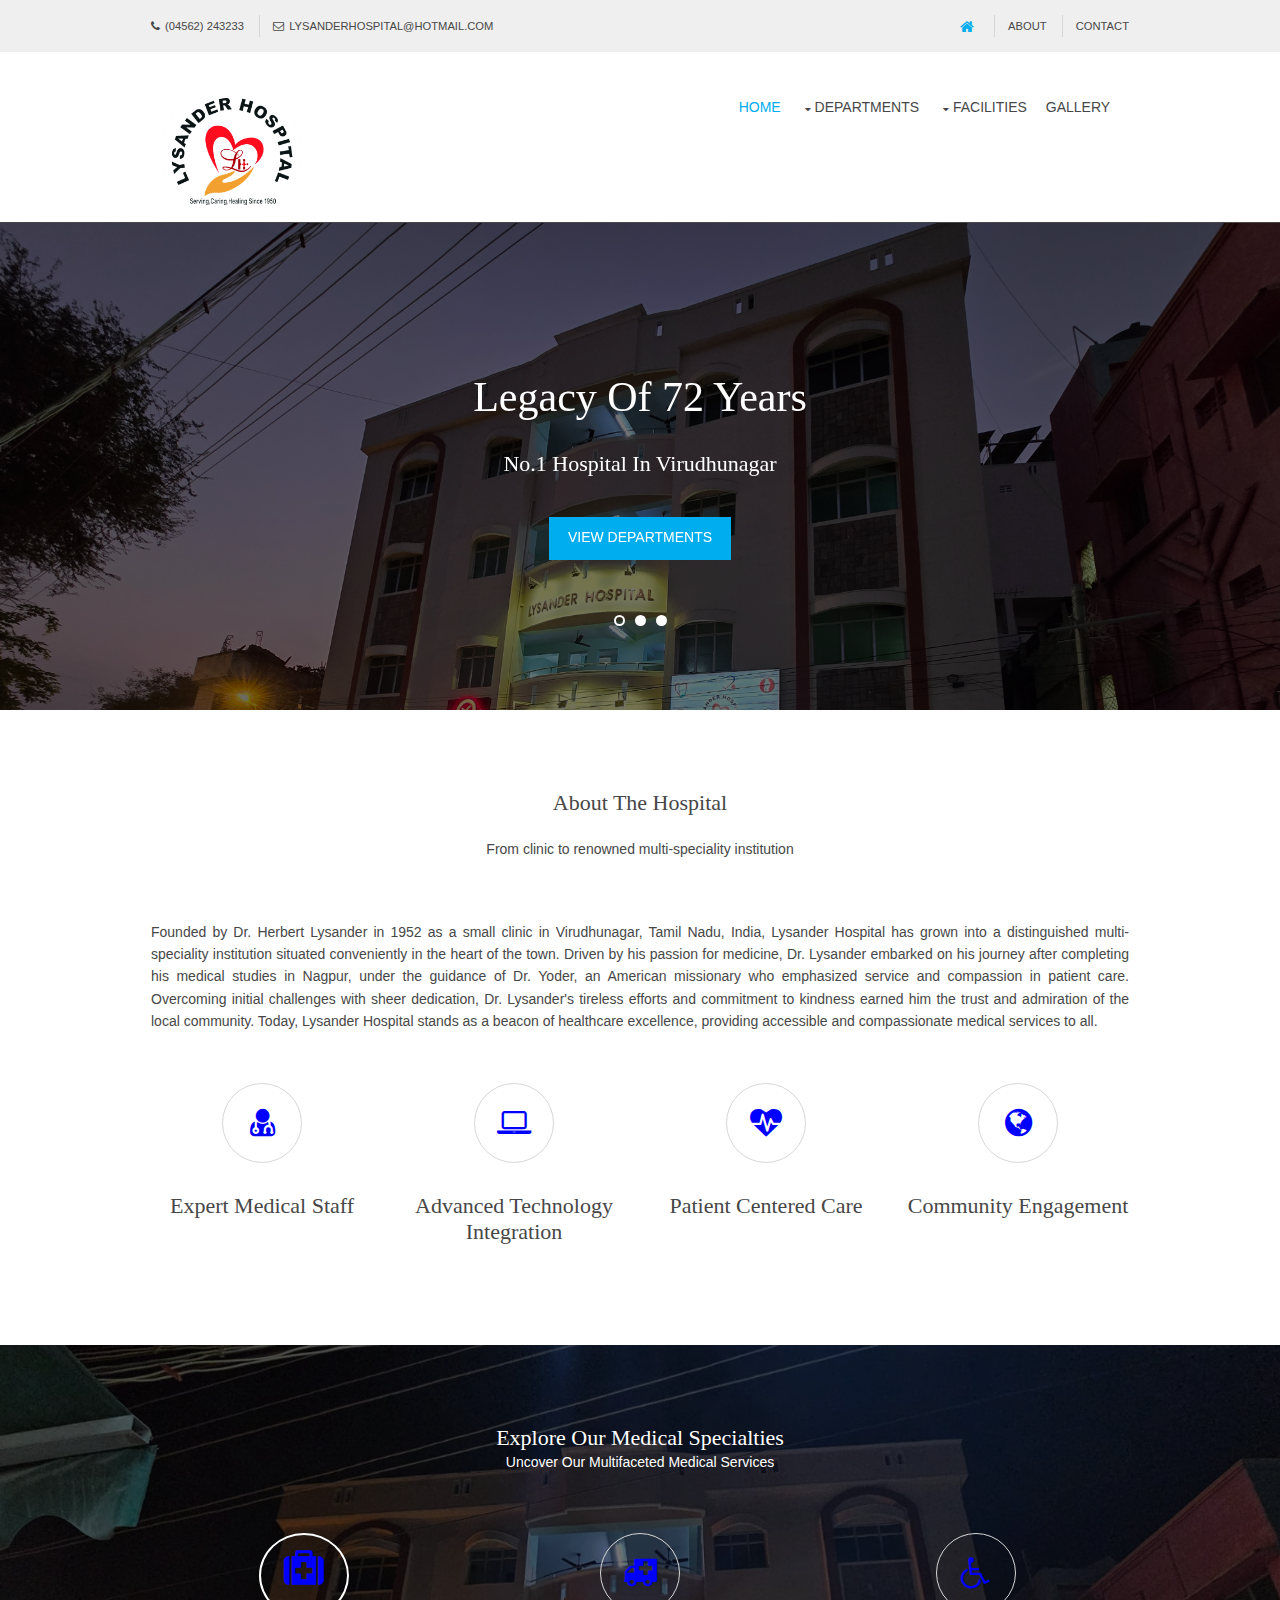
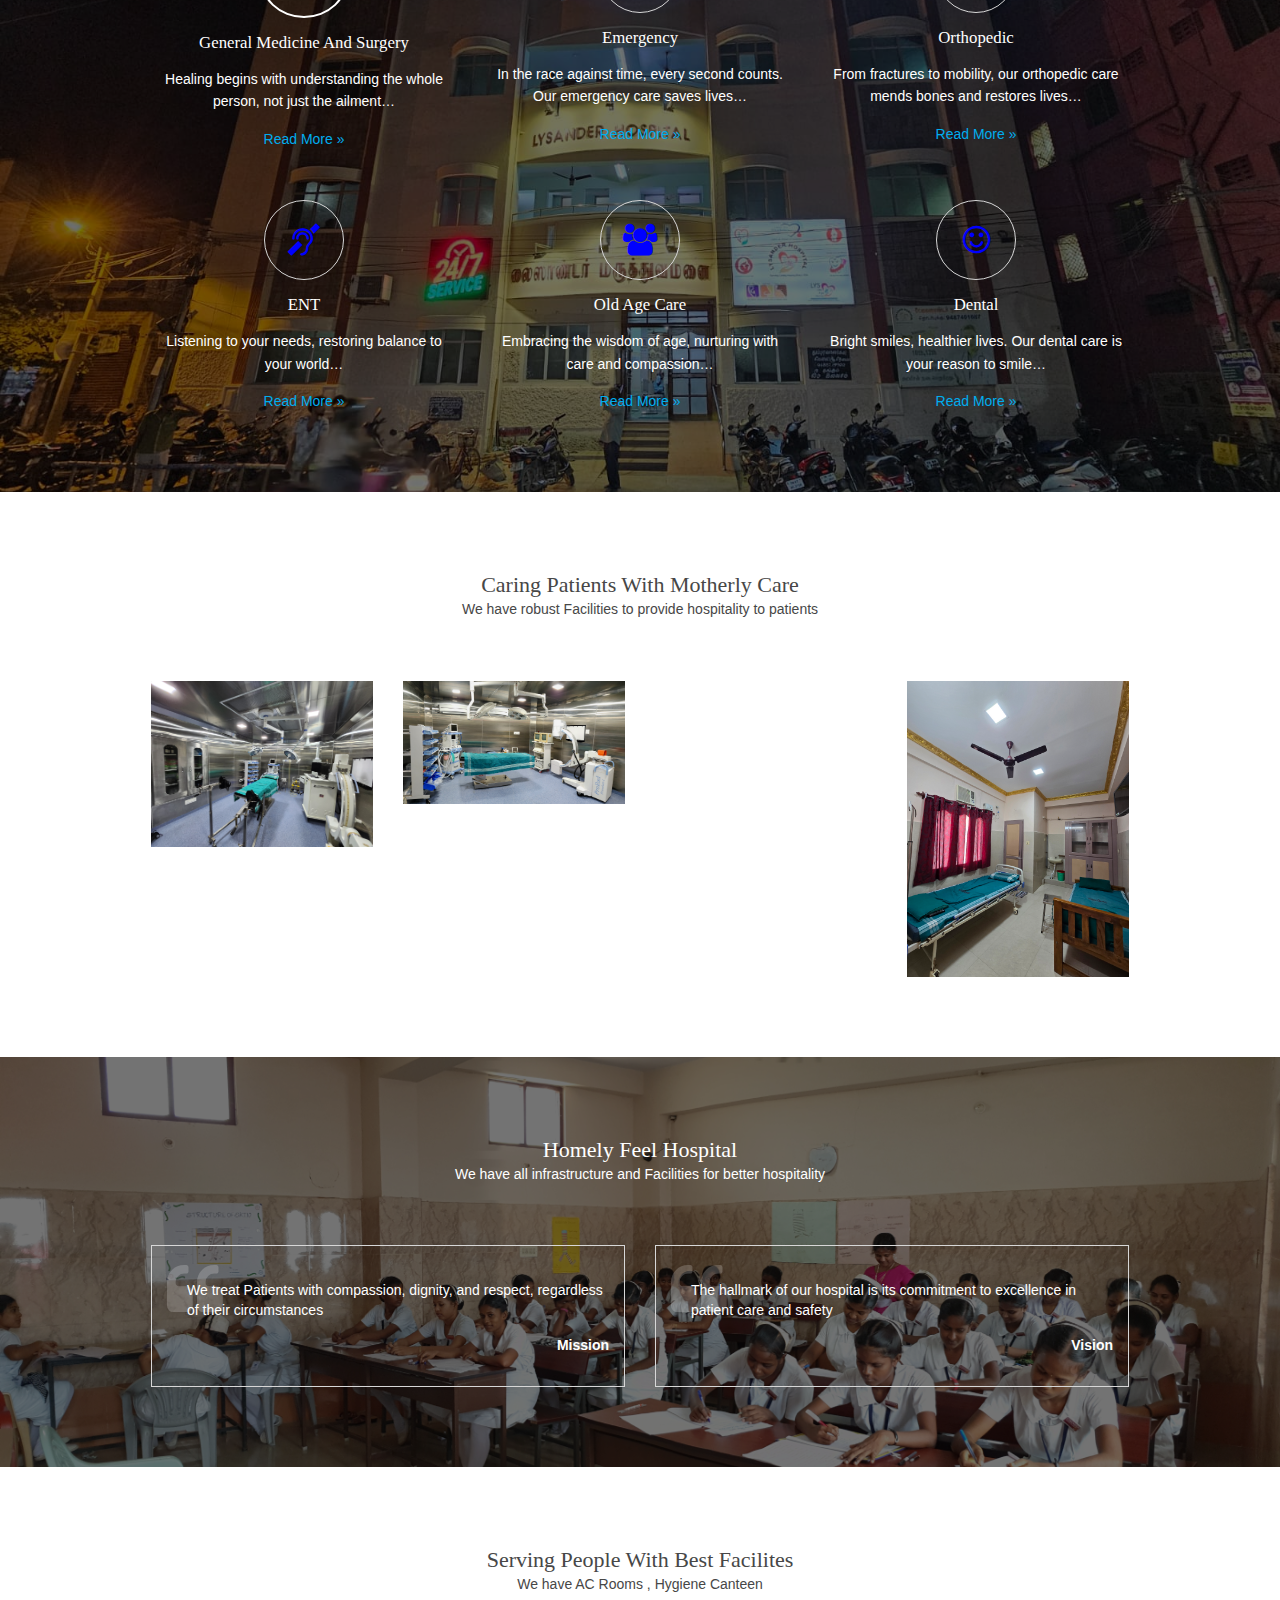
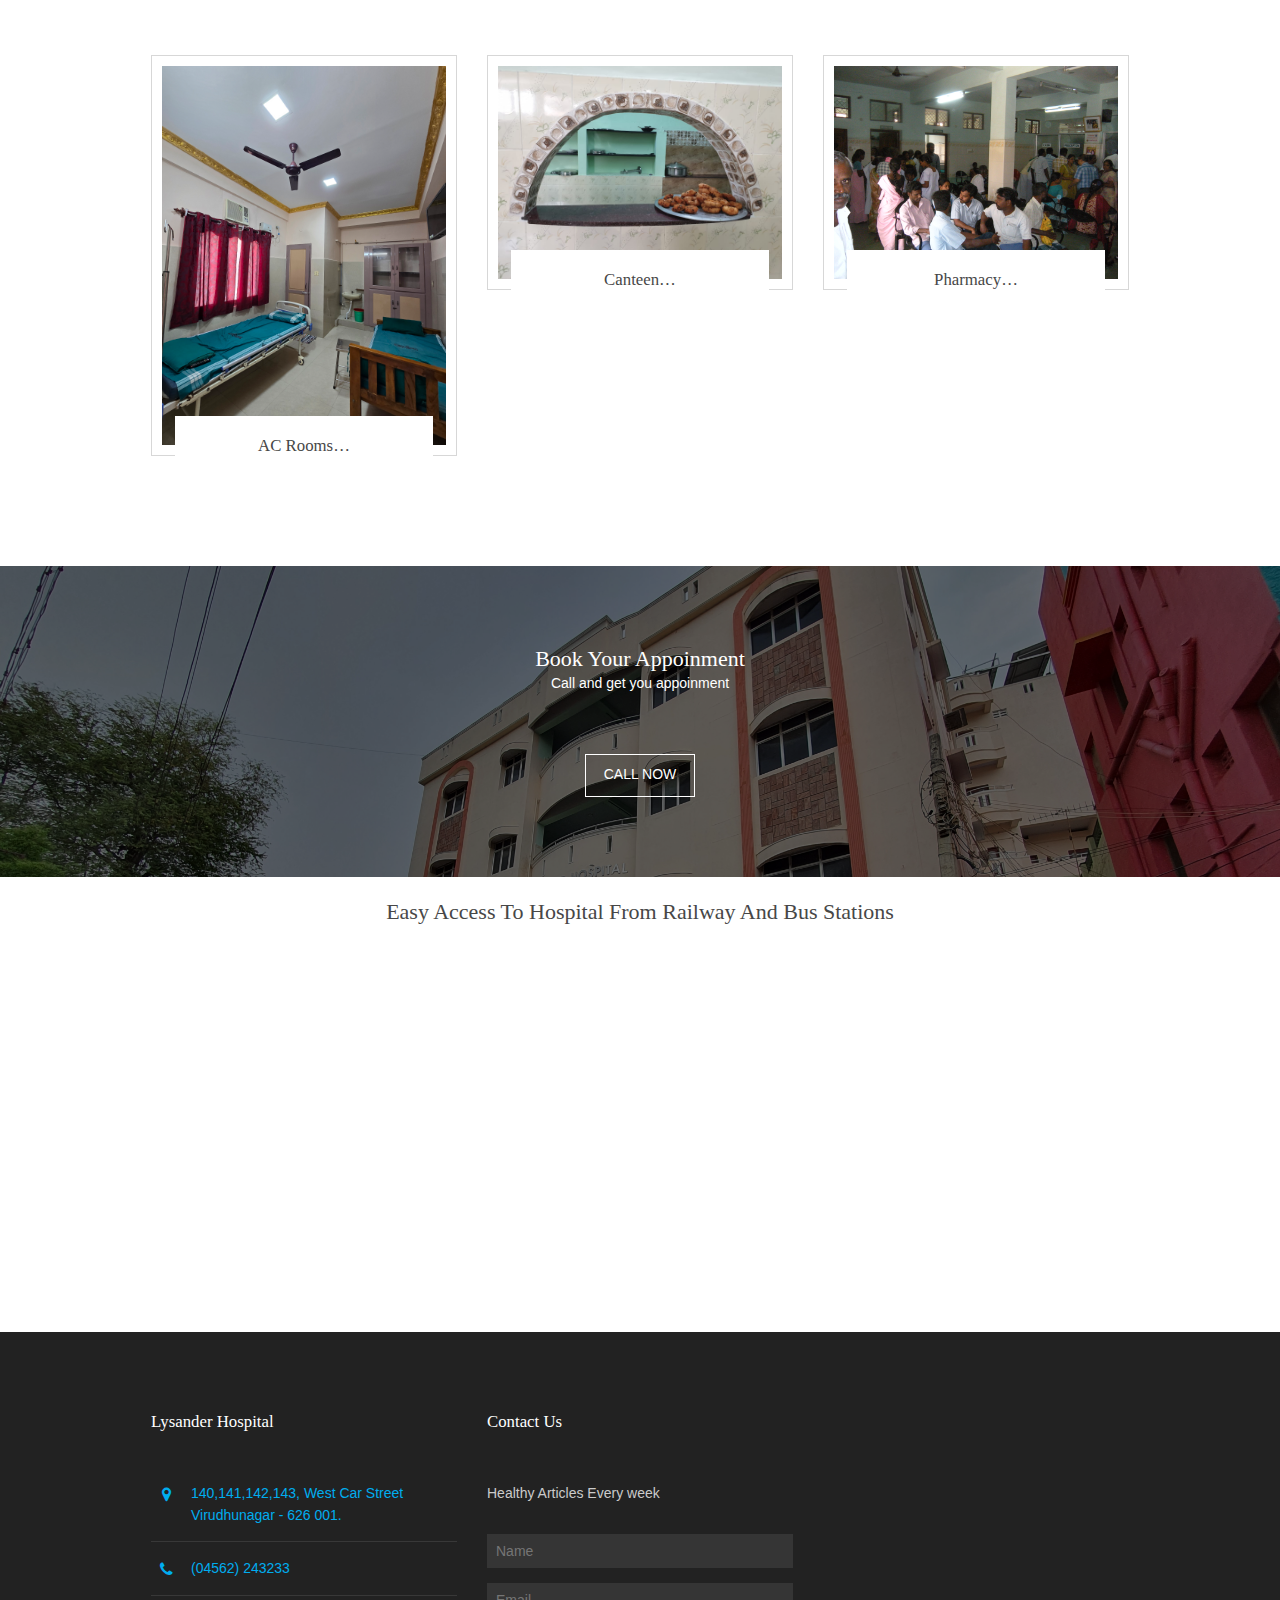
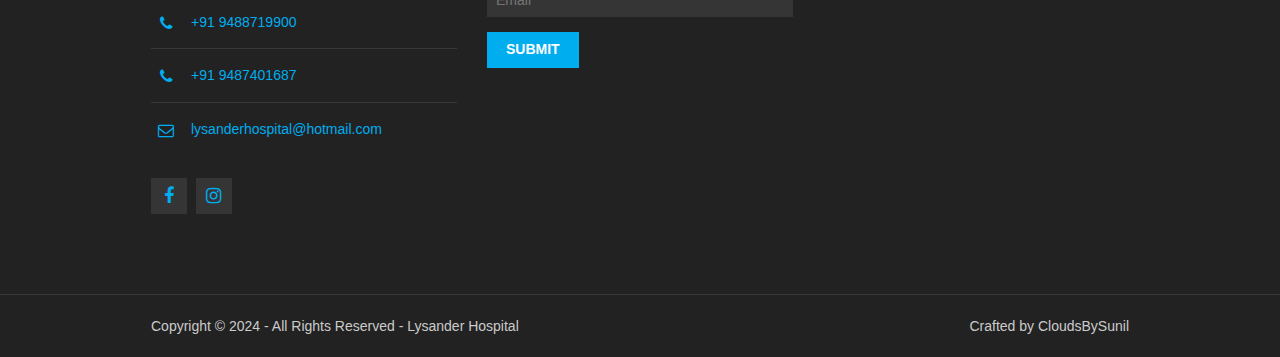
==== index.html @ 77410b15 "Email and ph update" ====
<!DOCTYPE html>
<html lang="">
<!-- To declare your language - read more here: https://www.w3.org/International/questions/qa-html-language-declarations -->
<head>
<title>Lysander Hospital</title>
<meta charset="utf-8">
<meta name="viewport" content="width=device-width, initial-scale=1.0, maximum-scale=1.0, user-scalable=no">
<link href="layout/styles/layout.css" rel="stylesheet" type="text/css" media="all">
<link rel="stylesheet" href="style.css">
<link rel="icon" type="image/x-icon" href="img/favicon.ico">
<script src="https://ajax.googleapis.com/ajax/libs/jquery/3.5.1/jquery.min.js"></script> <!--Scrolling Effect Jquery-->
</head>
<body id="top">
<div class="wrapper row0">
  <div id="topbar" class="hoc clear"> 
    <!-- ################################################################################################ -->
    <div class="fl_left">
      <ul class="nospace">
        <li><i class="fa fa-phone"></i><a href="tel:04562243233">(04562) 243233</a></li>
        <li><i class="fa fa-envelope-o"></i><a href="mailto:lysanderhospital@hotmail.com">lysanderhospital@hotmail.com</a> </li>
      </ul>
    </div>
    <div class="fl_right">
      <ul class="nospace">
        <li><a href="index.html"><i class="fa fa-lg fa-home"></i></a></li>
        <li><a href="about.html">About</a></li>
        <li><a href="#">Contact</a></li>
      </ul>
    </div>
    <!-- ################################################################################################ -->
  </div>
</div>
<!-- ################################################################################################ -->
<!-- ################################################################################################ -->
<!-- ################################################################################################ -->
<div class="wrapper row1">
  <header id="header" class="hoc clear"> 
    <!-- ################################################################################################ -->
    <div id="logo" class="fl_left">
      <a href="index.html"><img src="img/Logor.png" alt="" class="logof"></a>
    </div>
    <nav id="mainav" class="fl_right">
      <ul class="clear">
        <li class="active"><a href="index.html">Home</a></li>
        <li><a class="drop" href="#">Departments</a>
          <ul>
            <li><a href="general.html">General</a></li>
            <li><a href="emergency.html">Emergency</a></li>
            <li><a href="orthopedic.html">Orthopedic</a></li>
            <li><a href="ent.html">ENT</a></li>
            <li><a href="dental.html">Dental Care</a></li>
            <li><a href="oldagecare.html">Old Age Care</a></li>
          </ul>
        </li>
        <li><a class="drop" href="#">Facilities</a>
          <ul>
            <li><a href="insurance.html">Insurance</a></li>
            <li><a href="surgery.html">Surgery</a></li>
            <li><a href="lab.html">Lab</a></li>
            <li><a href="#">Paramedical</a></li>
          </ul>
          <!-- <li><a class="drop" href="#">Level 2 + Drop</a> 
              <ul>
                <li><a href="#">Level 3</a></li>
                <li><a href="#">Level 3</a></li>
                <li><a href="#">Level 3</a></li>
              </ul>
            </li>
            -->
        </li>
        <li><a href="gallery.html">Gallery</a></li>
        <li><a href="#"></a></li>
      </ul>
    </nav>
    <!-- ################################################################################################ -->
  </header>
</div>
<!-- ################################################################################################ -->
<!-- ################################################################################################ -->
<!-- ################################################################################################ -->
<div class="bgded overlay" style="background-image:url('img/SliderView.jpg');">
  <div id="pageintro" class="hoc clear"> 
    <!-- ################################################################################################ -->
    <div class="flexslider basicslider">
      <ul class="slides">
        <li>
          <article>
            <h3 class="heading">Legacy of 72 Years</h3>
            <h5>No.1 Hospital in Virudhunagar</h5>
            <footer><a class="btn" href="#services">View Departments</a></footer>
          </article>
        </li>
        <li>
          <article>
            <p>Our Facilites</p>
            <h3 class="heading">Patient Centric care</h3>
            <h5>Serving Patients with motherly care</h5>
          <!--  <p>Your Health being the top priority </p> -->
            <footer><a class="btn inverse" href="#facility">View Facilites</a></footer>
          </article>
        </li>
        <li>
          <article>
            <p></p>
            <h3 class="heading">Expert Medical Staff</h3>
            <p>Building a patient focused care</p>
            <footer><a class="btn" href="#team">Our Team</a></footer>
          </article>
        </li>
      </ul>
    </div>
    <!-- ################################################################################################ -->
  </div>
</div>
<!-- ################################################################################################ -->
<!-- ################################################################################################ -->
<!-- ################################################################################################ -->
<div class="wrapper row3">
  <main class="hoc container clear"> 
    <!-- main body -->
    <!-- ################################################################################################ -->
    <div class="sectiontitle">
      <h3 class="heading">About The Hospital</h3>
      <br>
      <p>From clinic to renowned multi-speciality institution</p>
    </div>
    <p class="btmspace-50 justified">Founded by Dr. Herbert Lysander in 1952 as a small clinic in Virudhunagar, Tamil Nadu, India, Lysander Hospital has grown into a distinguished multi-speciality institution situated conveniently in the heart of the town. Driven by his passion for medicine, Dr. Lysander embarked on his journey after completing his medical studies in Nagpur, under the guidance of Dr. Yoder, an American missionary who emphasized service and compassion in patient care. Overcoming initial challenges with sheer dedication, Dr. Lysander's tireless efforts and commitment to kindness earned him the trust and admiration of the local community. Today, Lysander Hospital stands as a beacon of healthcare excellence, providing accessible and compassionate medical services to all.</p>
    <ul class="nospace group center">
      <li class="one_quarter first">
        <article><a href="#">
          <i class="icon btmspace-30 fa fa-user-md"></i>
        </a>
          <h6 class="heading">Expert Medical Staff</h6>
        </article>
      </li>
      <li class="one_quarter">
        <article><a href="#">
          <i class="icon btmspace-30 fa fa-laptop"></i>
        </a>
        
          <h6 class="heading">Advanced Technology Integration</h6>
        </article>
      </li>
      <li class="one_quarter">
        <article><a href="#">
          <i class="icon btmspace-30 fa fa-heartbeat"></i>
        </a>
          <h6 class="heading">Patient Centered Care </h6>
        </article>
      </li>
      <li class="one_quarter">
        <article>
          <a href="#">
            <i class="icon btmspace-30 fa fa-globe"></i>
          </a>
          <h6 class="heading">Community Engagement</h6>
        </article>
      </li>
    </ul>
    <!-- ################################################################################################ -->
    <!-- / main body -->
    <div class="clear"></div>
  </main>
</div>

<!--Department Section with a Background-->
<div class="wrapper bgded overlay " id="services" style="background-image:url('img/Slider1.jpg');">
  <section class="hoc container clear"> 
    <!-- ################################################################################################ -->
    <div class="sectiontitle">
      <h3 class="heading">Explore Our Medical Specialties</h3>
      <p>Uncover Our Multifaceted Medical Services</p>
    </div>
    <ul class="nospace group services">
      <li class="one_third first">
        <article>
          <a href="#">
            <div class="logo-container">
              <i class="logo fa fa-medkit"></i>
            </div>
          </a>
          <h6 class="heading">General Medicine and Surgery</h6>
          <p>Healing begins with understanding the whole person, not just the ailment&hellip;</p>
          <footer><a href="general.html">Read More &raquo;</a></footer>
        </article>
      </li>
      <li class="one_third">
        <article>
          <a href="#">
            <i class="icon fa fa-ambulance"></i>
          </a>
          <h6 class="heading">Emergency</h6>
          <p>In the race against time, every second counts. Our emergency care saves lives&hellip;</p>
          <footer><a href="emergency.html">Read More &raquo;</a></footer>
        </article>
      </li>
      <li class="one_third">
        <article>
          <a href="#">
            <i class="icon fa fa-wheelchair"></i>
          </a>
          <h6 class="heading">Orthopedic</h6>
          <p>From fractures to mobility, our orthopedic care mends bones and restores lives&hellip;</p>
          <footer><a href="orthopedic.html">Read More &raquo;</a></footer>
        </article>
      </li>
      <li class="one_third first">
        <article>
          <a href="#">
            <i class="icon fa fa-deaf"></i>
          </a>       
          <h6 class="heading">ENT</h6>
          <p>Listening to your needs, restoring balance to your world&hellip;</p>
          <footer><a href="ent.html">Read More &raquo;</a></footer>
        </article>
      </li>
      <li class="one_third">
        <article>
          <a href="#">
            <i class="icon fa fa-users"></i>
          </a>
          <h6 class="heading">Old Age Care</h6>
          <p>Embracing the wisdom of age, nurturing with care and compassion&hellip;</p>
          <footer><a href="oldagecare.html">Read More &raquo;</a></footer>
        </article>
      </li>
      <li class="one_third">
        <article> 
          <a href="#">
            <i class="icon fa fa-smile-o"></i>
          </a>
          <h6 class="heading">Dental</h6>
          <p>Bright smiles, healthier lives. Our dental care is your reason to smile&hellip;</p>
          <footer><a href="dental.html">Read More &raquo;</a></footer>
        </article>
      </li>
    </ul>
    <!-- ################################################################################################ -->
    <div class="clear"></div>
  </section>
</div>
<!-- ################################################################################################ -->
<!-- ################################################################################################ -->
<!-- ################################################################################################ -->
<div class="wrapper row3" id="facility">
  <article class="hoc container clear"> 
    <!-- ################################################################################################ -->
    <div class="sectiontitle">
      <h3 class="heading">Caring Patients with Motherly Care</h3>
      <p>We have robust Facilities to provide hospitality to patients</p>
    </div>
    <figure>
      <ul class="nospace group logos">
        <li class="one_quarter first"><a href="#"><img src="img/20230904_105607.jpg" alt=""></a></li>
        <li class="one_quarter"><a href="#"><img src="img/20230904_125809.jpg" alt=""></a></li>
        <li class="one_quarter"><a href="#"><img src="img/20240203_004017.jpg" alt=""></a></li>
        <li class="one_quarter"><a href="#"><img src="img/20240310_105204.jpg" alt=""></a></li>
      </ul>
    </figure>
    <!-- ################################################################################################ -->
  </article>
</div>
<!-- ################################################################################################ -->
<!-- ################################################################################################ -->
<!-- ################################################################################################ -->
<div class="wrapper bgded overlay" id="team" style="background-image:url('img/20190427_124346.jpg');">
  <article class="hoc container"> 
    <!-- ################################################################################################ -->
    <div class="sectiontitle">
      <h3 class="heading">Homely Feel Hospital </h3>
      <p>We have all infrastructure and Facilities for better hospitality</p>
    </div>
    <ul class="nospace group">
      <li class="one_half first borderedbox inspace-15">
        <blockquote>We treat Patients with compassion, dignity, and respect, regardless of their circumstances</blockquote>
        <p class="right bold">Mission</p>
      </li>
      <li class="one_half borderedbox inspace-15">
        <blockquote>The hallmark of our hospital is its commitment to excellence in patient care and safety</blockquote>
        <p class="right bold">Vision</p>
      </li>
    </ul>
    <!-- ################################################################################################ -->
  </article>
</div>
<!-- ################################################################################################ -->
<!-- ################################################################################################ -->
<!-- ################################################################################################ -->
<div class="wrapper row3">
  <section class="hoc container clear"> 
    <!-- ################################################################################################ -->
    <div class="sectiontitle">
      <h3 class="heading">Serving People with Best Facilites</h3>
      <p>We have AC Rooms , Hygiene Canteen  </p>
    </div>
    <ul class="nospace group">
      <li class="one_third first">
        <article class="excerpt"><a href="#"><img class="inspace-10 borderedbox" src="img/20240310_105204.jpg" alt=""></a>
          <div class="excerpttxt">
            <h6 class="heading font-x1">AC Rooms&hellip;</h6>
            <!--<p><a class="btn" href="#">Read More &raquo;</a></p>-->
          </div>
        </article>
      </li>
      <li class="one_third">
        <article class="excerpt"><a href="#"><img class="inspace-10 borderedbox" src="img/Canteen.jpg" alt=""></a>
          <div class="excerpttxt">
            <h6 class="heading font-x1">Canteen&hellip;</h6>
           <!-- <p><a class="btn" href="#">Read More &raquo;</a></p> -->
          </div>
        </article>
      </li>
      <li class="one_third">
        <article class="excerpt"><a href="#"><img class="inspace-10 borderedbox" src="img/DSCN7867.JPG" alt=""></a>
          <div class="excerpttxt">
            <h6 class="heading font-x1">Pharmacy&hellip;</h6>
            <!-- <p><a class="btn" href="#">Read More &raquo;</a></p> -->
          </div>
        </article>
      </li>
    </ul>
    <!-- ################################################################################################ -->
  </section>
</div>

<!-- ################################################################################################ -->
<!-- ################################################################################################ -->
<!-- ################################################################################################ -->
<div class="wrapper bgded overlay" style="background-image:url('img/Hospital1.jpg');">
  <article class="hoc container center"> 
    <!-- ################################################################################################ -->
    <div class="sectiontitle">
      <h3 class="heading">Book your appoinment</h3>
      <p>Call and get you appoinment</p>
    </div>
    <footer><a class="btn inverse" href="#">Call now</a></footer>
    <!-- ################################################################################################ -->
  </article>
</div>
<!--Maps Embeding Section-->
<div class="wrapper row3">
  <br>
  <center>
    <h3>Easy access to hospital from railway and bus stations</h3>
  </center>
  <iframe src="https://www.google.com/maps/embed?pb=!1m18!1m12!1m3!1d3601.134838947073!2d77.95060148679401!3d9.586739452726153!2m3!1f0!2f0!3f0!3m2!1i1024!2i768!4f13.1!3m3!1m2!1s0x3b012c97cec9c72f%3A0xc62877870ee2ef93!2sLysander%20Hospital!5e1!3m2!1sen!2sin!4v1712230063205!5m2!1sen!2sin" width="100%" height="380" style="border:0;" allowfullscreen="" loading="lazy" referrerpolicy="no-referrer-when-downgrade"></iframe>
<br>
</div>
<!-- ################################################################################################ -->
<!-- ################################################################################################ -->
<!-- ################################################################################################ -->
<div class="wrapper row4">
  <footer id="footer" class="hoc clear"> 
    <!-- ################################################################################################ -->
    <div class="one_third first">
     <a href="index.html"><h6 class="heading">Lysander Hospital</h6></a>
      <ul class="nospace btmspace-30 linklist contact">
        <li><a href="https://maps.app.goo.gl/1KYiAZzsRJtCy2a28"><i class="fa fa-map-marker"></i>
          <address>
         140,141,142,143, West Car Street  Virudhunagar - 626 001.
          </address>
          </a>
        </li>
        <li><a href="tel:04562243233"><i class="fa fa-phone"></i> (04562) 243233</a></li>
        <li><a href="tel:9488719900"><i class="fa fa-phone"></i> +91 9488719900</a></li>
        <li><a href="tel:9487401687"><i class="fa fa-phone"></i> +91 9487401687</a></li>
        <li><a href="mailto:dr.lysander@gmail.com"><i class="fa fa-envelope-o"></i>lysanderhospital@hotmail.com</a></li>
      </ul>
      <ul class="faico clear">
        <li><a class="faicon-facebook" href="#"><i class="fa fa-facebook"></i></a></li>
        <li><a class="faicon-linkedin" href="https://www.instagram.com/lysanderhospital/"><i class="fa fa-instagram"></i></a></li>
    <!-- <li><a class="faicon-twitter" href="#"><i class="fa fa-twitter"></i></a></li>
        <li><a class="faicon-linkedin" href="#"><i class="fa fa-linkedin"></i></a></li>
        <li><a class="faicon-google-plus" href="#"><i class="fa fa-google-plus"></i></a></li> -->
      </ul>
    </div>
    <!--
    <div class="one_third">
      <h6 class="heading">Massa consequat tellus</h6>
      <ul class="nospace linklist">
        <li>
          <article>
            <h2 class="nospace font-x1"><a href="#">Non efficitur lacus elit</a></h2>
            <time class="font-xs block btmspace-10" datetime="2045-04-06">Friday, 6<sup>th</sup> April 2045</time>
            <p class="nospace">Metus mauris luctus lacinia posuere aenean nec cursus mi nunc ornare interdum [&hellip;]</p>
          </article>
        </li>
        <li>
          <article>
            <h2 class="nospace font-x1"><a href="#">Ut ipsum vestibulum et fringilla</a></h2>
            <time class="font-xs block btmspace-10" datetime="2045-04-05">Thursday, 5<sup>th</sup> April 2045</time>
            <p class="nospace">Nunc vitae porttitor ipsum in hac habitasse platea dictumst in quis arcu ac [&hellip;]</p>
          </article>
        </li>
      </ul>
    </div> -->
    <div class="one_third" >
      <h6 class="heading">Contact us</h6>
      <p class="nospace btmspace-30">Healthy Articles Every week </p>
      <form method="post" action="#">
        <fieldset>
          <legend>Newsletter:</legend>
          <input class="btmspace-15" type="text" value="" placeholder="Name">
          <input class="btmspace-15" type="text" value="" placeholder="Email">
          <button type="submit" value="submit">Submit</button>
        </fieldset>
      </form>
    </div>
    <!-- ################################################################################################ -->
  </footer>
</div>
<!-- ################################################################################################ -->
<!-- ################################################################################################ -->
<!-- ################################################################################################ -->
<div class="wrapper row5">
  <div id="copyright" class="hoc clear"> 
    <!-- ################################################################################################ -->
    <p class="fl_left">Copyright &copy; 2024 - All Rights Reserved - <a href="#">Lysander Hospital</a></p>
    <p class="fl_right">Crafted by <a target="_blank" href="" title="">CloudsBySunil</a></p>
    <!-- ################################################################################################ -->
  </div>
</div>
<!-- ################################################################################################ -->
<!-- ################################################################################################ -->
<!-- ################################################################################################ -->
<a id="backtotop" href="#top"><i class="fa fa-chevron-up"></i></a>
<!-- JAVASCRIPTS -->
<script src="layout/scripts/jquery.min.js"></script>
<script src="layout/scripts/jquery.backtotop.js"></script>
<script src="layout/scripts/jquery.mobilemenu.js"></script>
<script src="layout/scripts/jquery.flexslider-min.js"></script>
<script>
  $(document).ready(function(){
    // Add smooth scrolling to all links
    $("a").on('click', function(event) {
      // Make sure this.hash has a value before overriding default behavior
      if (this.hash !== "") {
        // Prevent default anchor click behavior
        event.preventDefault();
        // Store hash
        var hash = this.hash;
        // Using jQuery's animate() method to add smooth page scroll
        $('html, body').animate({
          scrollTop: $(hash).offset().top
        }, 800, function(){
          // Add hash (#) to URL when done scrolling (default click behavior)
          window.location.hash = hash;
        });
      } // End if
    });
  });
</script>
</body>
</html>
---- layout/styles/layout.css ----
@charset "utf-8";
/*
Template Name: Jeren
Author: <a href="https://www.os-templates.com/">OS Templates</a>
Author URI: https://www.os-templates.com/
Licence: Free to use under our free template licence terms
Licence URI: https://www.os-templates.com/template-terms
File: Layout CSS
*/

@import url("font-awesome.min.css");
@import url("custom.flexslider.css");
@import url("framework.css");

/* Rows
--------------------------------------------------------------------------------------------------------------- */
.row0, .row0 a{}
.row1{border-bottom:1px solid;}
.row2{border-bottom:1px solid;}
.row3, .row3 a{}
.row4, .row4 a{}
.row5{border-top:1px solid;}


/* Top Bar
--------------------------------------------------------------------------------------------------------------- */
#topbar{padding:15px 0; font-size:.8rem; text-transform:uppercase;}

#topbar *{margin:0;}
#topbar ul li{display:inline-block; margin-right:10px; padding-right:15px; border-right:1px solid;}
#topbar ul li:last-child{margin-right:0; padding-right:0; border-right:none;}
#topbar i{margin:0 5px 0 0; line-height:normal;}


/* Header
--------------------------------------------------------------------------------------------------------------- */
#header{}

#header #logo{margin:30px 0 0 0;}
#header #logo h1{margin:0; padding:0; font-size:22px; text-transform:uppercase;}


/* Page Intro
--------------------------------------------------------------------------------------------------------------- */
#pageintro{padding:150px 0;}

#pageintro li article{display:block; max-width:75%; margin:0 auto; text-align:center;}
#pageintro li article *{margin:0;}
#pageintro li p:first-of-type{margin-bottom:10px; font-style:italic;}
#pageintro li .heading{margin-bottom:30px; font-size:3rem; word-wrap:break-word;}
#pageintro li p:nth-of-type(2){line-height:1.5rem;}
#pageintro li footer{margin-top:40px;}


/* Content Area
--------------------------------------------------------------------------------------------------------------- */
.container{padding:80px 0;}

/* Content */
.container .content{}

.sectiontitle{display:block; max-width:65%; margin:0 auto 60px; text-align:center;}
.sectiontitle *{margin:0;}

.services li:nth-child(-n+3){margin-bottom:50px;}/* Adds bottom margin to the first three elements only */
.services > li:last-child{margin-bottom:0;}/* Used when elements stack in small viewports */
.services article{display:block; text-align:center;}
.services article *{margin:0 0 15px 0;}
.services article > :last-child{margin-bottom:0;}
.services article .heading{font-size:1.2rem;}

.logos li:last-child{margin-bottom:0;}/* Used when elements stack in small viewports */
.logos li a{display:inline-block; max-width:100%;}

.excerpt{display:inline-block; width:100%; max-width:320px; padding-bottom:20px;}
.excerpt img{}
.excerpt .excerpttxt{display:block; position:relative; max-width:84%; margin:-40px auto; padding:20px; text-align:center;}
.excerpt .excerpttxt > ul{margin:0 0 15px 0; padding:0; font-size:.8rem;}
.excerpt .excerpttxt > ul li{display:inline-block; margin-right:8px;}
.excerpt .excerpttxt > ul li:first-child::after{margin-left:10px; content:"|";}
.excerpt .excerpttxt > ul li:last-child{margin-right:0;}
.excerpt .heading{margin:0 0 30px 0;}
.excerpt p:last-of-type{margin:0; padding:0;}

/* Comments */
#comments ul{margin:0 0 40px 0; padding:0; list-style:none;}
#comments li{margin:0 0 10px 0; padding:15px;}
#comments .avatar{float:right; margin:0 0 10px 10px; padding:3px; border:1px solid;}
#comments address{font-weight:bold;}
#comments time{font-size:smaller;}
#comments .comcont{display:block; margin:0; padding:0;}
#comments .comcont p{margin:10px 5px 10px 0; padding:0;}

#comments form{display:block; width:100%;}
#comments input, #comments textarea{width:100%; padding:10px; border:1px solid;}
#comments textarea{overflow:auto;}
#comments div{margin-bottom:15px;}
#comments input[type="submit"], #comments input[type="reset"]{display:inline-block; width:auto; min-width:150px; margin:0; padding:8px 5px; cursor:pointer;}

/* Sidebar */
.container .sidebar{}

.sidebar .sdb_holder{margin-bottom:50px;}
.sidebar .sdb_holder:last-child{margin-bottom:0;}


/* Footer
--------------------------------------------------------------------------------------------------------------- */
#footer{padding:80px 0;}

#footer .heading{margin-bottom:50px; font-size:1.2rem;}

#footer .linklist li{display:block; margin-bottom:15px; padding:0 0 15px 0; border-bottom:1px solid;}
#footer .linklist li:last-child{margin:0; padding:0; border:none;}
#footer .linklist li::before, #footer .linklist li::after{display:table; content:"";}
#footer .linklist li, #footer .linklist li::after{clear:both;}

#footer .contact{}
#footer .contact.linklist li, #footer .contact.linklist li:last-child{position:relative; padding-left:40px;}
#footer .contact li *{margin:0; padding:0; line-height:1.6;}
#footer .contact li i{display:block; position:absolute; top:0; left:0; width:30px; font-size:16px; text-align:center;}

#footer input, #footer button{border:1px solid;}
#footer input{display:block; width:100%; padding:8px;}
#footer button{padding:8px 18px 10px; text-transform:uppercase; font-weight:700; cursor:pointer;}


/* Copyright
--------------------------------------------------------------------------------------------------------------- */
#copyright{padding:20px 0;}
#copyright *{margin:0; padding:0;}


/* Transition Fade
This gives a smooth transition to "ALL" elements used in the layout - other than the navigation form used in mobile devices
If you don't want it to fade all elements, you have to list the ones you want to be faded individually
Delete it completely to stop fading
--------------------------------------------------------------------------------------------------------------- */
*, *::before, *::after{transition:all .28s ease-in-out;}
#mainav form *{transition:none !important;}


/* ------------------------------------------------------------------------------------------------------------ */
/* ------------------------------------------------------------------------------------------------------------ */
/* ------------------------------------------------------------------------------------------------------------ */
/* ------------------------------------------------------------------------------------------------------------ */
/* ------------------------------------------------------------------------------------------------------------ */


/* Navigation
--------------------------------------------------------------------------------------------------------------- */
nav ul, nav ol{margin:0; padding:0; list-style:none;}

#mainav, #breadcrumb, .sidebar nav{line-height:normal;}
#mainav .drop::after, #mainav li li .drop::after, #breadcrumb li a::after, .sidebar nav a::after{position:absolute; font-family:"FontAwesome"; font-size:10px; line-height:10px;}

/* Top Navigation */
#mainav{}
#mainav ul{text-transform:uppercase;}
#mainav ul ul{z-index:9999; position:absolute; width:180px; text-transform:none;}
#mainav ul ul ul{left:180px; top:0;}
#mainav li{display:inline-block; position:relative; margin:0 15px 0 0; padding:0;}
#mainav li:last-child{margin-right:0;}
#mainav li li{width:100%; margin:0;}
#mainav li a{display:block; padding:30px 0;}
#mainav li li a{border:solid; border-width:0 0 1px 0;}
#mainav .drop{padding-left:15px;}
#mainav li li a, #mainav li li .drop{display:block; margin:0; padding:10px 15px;}
#mainav .drop::after, #mainav li li .drop::after{content:"\f0d7";}
#mainav .drop::after{top:35px; left:5px;}
#mainav li li .drop::after{top:15px; left:5px;}
#mainav ul ul{visibility:hidden; opacity:0;}
#mainav ul li:hover > ul{visibility:visible; opacity:1;}

#mainav form{display:none; margin:0; padding:0;}
#mainav form select, #mainav form select option{display:block; cursor:pointer; outline:none;}
#mainav form select{width:100%; padding:5px; border:none;}
#mainav form select option{margin:5px; padding:0; border:none;}

/* Breadcrumb */
#breadcrumb{padding:120px 0 15px;}
#breadcrumb ul{margin:0; padding:0; list-style:none; text-transform:uppercase;}
#breadcrumb li{display:inline-block; margin:0 6px 0 0; padding:0;}
#breadcrumb li a{display:block; position:relative; margin:0; padding:0 12px 0 0; font-size:12px;}
#breadcrumb li a::after{top:3px; right:0; content:"\f101";}
#breadcrumb li:last-child a{margin:0; padding:0;}
#breadcrumb li:last-child a::after{display:none;}

/* Sidebar Navigation */
.sidebar nav{display:block; width:100%;}
.sidebar nav li{margin:0 0 3px 0; padding:0;}
.sidebar nav a{display:block; position:relative; margin:0; padding:5px 10px 5px 15px; text-decoration:none; border:solid; border-width:0 0 1px 0;}
.sidebar nav a::after{top:9px; left:5px; content:"\f101";}
.sidebar nav ul ul a{padding-left:35px;}
.sidebar nav ul ul a::after{left:25px;}
.sidebar nav ul ul ul a{padding-left:55px;}
.sidebar nav ul ul ul a::after{left:45px;}

/* Pagination */
.pagination{display:block; width:100%; text-align:center; clear:both;}
.pagination li{display:inline-block; margin:0 2px 0 0;}
.pagination li:last-child{margin-right:0;}
.pagination a, .pagination strong{display:block; padding:8px 11px; border:1px solid; background-clip:padding-box; font-weight:normal;}

/* Back to Top */
#backtotop{z-index:999; display:inline-block; position:fixed; visibility:hidden; bottom:20px; right:20px; width:36px; height:36px; line-height:36px; font-size:16px; text-align:center; opacity:.2;}
#backtotop i{display:block; width:100%; height:100%; line-height:inherit;}
#backtotop.visible{visibility:visible; opacity:.5;}
#backtotop:hover{opacity:1;}


/* Tables
--------------------------------------------------------------------------------------------------------------- */
table, th, td{border:1px solid; border-collapse:collapse; vertical-align:top;}
table, th{table-layout:auto;}
table{width:100%; margin-bottom:15px;}
th, td{padding:5px 8px;}
td{border-width:0 1px;}


/* Gallery
--------------------------------------------------------------------------------------------------------------- */
#gallery{display:block; width:100%; margin-bottom:50px;}
#gallery figure figcaption{display:block; width:100%; clear:both;}
#gallery li{margin-bottom:30px;}


/* Font Awesome Social Icons
--------------------------------------------------------------------------------------------------------------- */
.faico{margin:0; padding:0; list-style:none;}
.faico li{display:inline-block; margin:8px 5px 0 0; padding:0; line-height:normal;}
.faico li:last-child{margin-right:0;}
.faico a{display:inline-block; width:36px; height:36px; line-height:36px; font-size:18px; text-align:center;}

.faico a{color:#inherit; background-color:#353535;}
.faico a:hover{color:#FFFFFF;}

.faicon-dribble:hover{background-color:#EA4C89;}
.faicon-facebook:hover{background-color:#3B5998;}
.faicon-google-plus:hover{background-color:#DB4A39;}
.faicon-linkedin:hover{background-color:#0E76A8;}
.faicon-twitter:hover{background-color:#00ACEE;}
.faicon-vk:hover{background-color:#4E658E;}


/* ------------------------------------------------------------------------------------------------------------ */
/* ------------------------------------------------------------------------------------------------------------ */
/* ------------------------------------------------------------------------------------------------------------ */
/* ------------------------------------------------------------------------------------------------------------ */
/* ------------------------------------------------------------------------------------------------------------ */


/* Colours
--------------------------------------------------------------------------------------------------------------- */
body{color:#CBCBCB; background-color:#222222;}
a{color:#00ADEF;}
a:active, a:focus{background:transparent;}/* IE10 + 11 Bugfix - prevents grey background */
hr, .borderedbox{border-color:#D7D7D7;}
label span{color:#FF0000; background-color:inherit;}
input:focus, textarea:focus, *:required:focus{border-color:#00ADEF;}

.overlay{color:#FFFFFF; background-color:inherit;}
.overlay::after{color:inherit; background-color:rgba(0,0,0,.55);}
.overlay.light{color:#474747;}
.overlay.light::after{background-color:rgba(255,255,255,.9);}

.btn, .btn.inverse:hover{color:#FFFFFF; background-color:#00ADEF; border-color:#00ADEF;}
.btn:hover, .btn.inverse{color:inherit; background-color:transparent; border-color:inherit;}

blockquote::before{color:rgba(255,255,255,.2);}

.icon{color:#00ADEF; border-color:#D7D7D7;}
a > .icon:hover, .services article:hover .icon{color:#FFFFFF; background-color:#00ADEF; border-color:#00ADEF;}


/* Rows */
.row0, .row0 a{color:#474747; background-color:#EFEFEF;}
.row1{color:#474747; background-color:#FFFFFF;}
.row2{color:#474747; background-color:#EFEFEF; border-color:#D7D7D7;}
.row3{color:#474747; background-color:#FFFFFF;}
.row4{color:#CBCBCB; background-color:#222222;}
.row5, .row5 a{color:#CBCBCB; background-color:#222222;}
.row5{border-color:rgba(255,255,255,.1);}


/* Top Bar */
#topbar ul li{border-color:rgba(0,0,0,.1);}
#topbar > div:last-of-type li:first-child a{color:#00ADEF;}


/* Header */
#header #logo a{color:inherit;}


/* Content Area */
.excerpt .excerpttxt{color:inherit; background-color:#FFFFFF;}


/* Footer */
#footer .heading{color:#FFFFFF;}
#footer hr, #footer .borderedbox, #footer .linklist li{border-color:rgba(255,255,255,.1);}

#footer input, #footer button{border-color:transparent;}
#footer input{color:#FFFFFF; background-color:#353535;}
#footer input:focus{border-color:#00ADEF;}
#footer button{color:#FFFFFF; background-color:#00ADEF;}


/* Navigation */
#mainav li a{color:inherit;}
#mainav .active a, #mainav a:hover, #mainav li:hover > a{color:#00ADEF; background-color:inherit;}
#mainav li li a, #mainav .active li a{color:#FFFFFF; background-color:rgba(0,0,0,.6); border-color:rgba(0,0,0,.6);}
#mainav li li:hover > a, #mainav .active .active > a{color:#FFFFFF; background-color:#00ADEF;}
#mainav form select{color:#FFFFFF; background-color:#000000;}

#breadcrumb a{color:inherit; background-color:inherit;}
#breadcrumb li:last-child a{color:#00ADEF;}

.container .sidebar nav a{color:inherit; border-color:#D7D7D7;}
.container .sidebar nav a:hover{color:#00ADEF;}

.pagination a, .pagination strong{border-color:#D7D7D7;}
.pagination .current *{color:#FFFFFF; background-color:#00ADEF;}

#backtotop{color:#FFFFFF; background-color:#00ADEF;}


/* Tables + Comments */
table, th, td, #comments .avatar, #comments input, #comments textarea{border-color:#D7D7D7;}
#comments input:focus, #comments textarea:focus, #comments *:required:focus{border-color:#00ADEF;}
th{color:#FFFFFF; background-color:#373737;}
tr, #comments li, #comments input[type="submit"], #comments input[type="reset"]{color:inherit; background-color:#FBFBFB;}
tr:nth-child(even), #comments li:nth-child(even){color:inherit; background-color:#F7F7F7;}
table a, #comments a{background-color:inherit;}


/* ------------------------------------------------------------------------------------------------------------ */
/* ------------------------------------------------------------------------------------------------------------ */
/* ------------------------------------------------------------------------------------------------------------ */
/* ------------------------------------------------------------------------------------------------------------ */
/* ------------------------------------------------------------------------------------------------------------ */


/* Media Queries
--------------------------------------------------------------------------------------------------------------- */
@-ms-viewport{width:device-width;}


/* Max Wrapper Width - Laptop, Desktop etc.
--------------------------------------------------------------------------------------------------------------- */
@media screen and (min-width:978px){
	.hoc{max-width:978px;}
}


/* Mobile Devices
--------------------------------------------------------------------------------------------------------------- */
@media screen and (max-width:900px){
	.hoc{max-width:90%;}

	#topbar{}

	#header{padding:30px 0 15px;}
	#header #logo{margin:0;}

	#mainav{}
	#mainav ul{display:none;}
	#mainav form{display:block;}

	#breadcrumb{}

	.container{}
	#comments input[type="reset"]{margin-top:10px;}
	.pagination li{display:inline-block; margin:0 5px 5px 0;}

	#footer{}

	#copyright{}
	#copyright p:first-of-type{margin-bottom:10px;}
}


@media screen and (max-width:750px){
	.imgl, .imgr{display:inline-block; float:none; margin:0 0 10px 0;}
	.fl_left, .fl_right{display:block; float:none;}
	.group .group > *:last-child, .clear .clear > *:last-child, .clear .group > *:last-child, .group .clear > *:last-child{margin-bottom:0;}/* Experimental - Needs more testing in different situations, stops double margin when stacking */
	.one_half, .one_third, .two_third, .one_quarter, .two_quarter, .three_quarter{display:block; float:none; width:auto; margin:0 0 50px 0; padding:0;}

	#topbar{padding-top:15px; text-align:center;}
	#topbar ul{margin:0 0 15px 0; line-height:normal;}

	#header{text-align:center;}
	#header #logo{margin-bottom:15px;}

	.sectiontitle{max-width:none; text-align:left;}
}


@media screen and (max-width:450px){
	#topbar ul li{margin-bottom:2px; padding-right:0; border-right:none;}
}


/* Other
--------------------------------------------------------------------------------------------------------------- */
@media screen and (max-width:650px){
	.scrollable{display:block; width:100%; margin:0 0 30px 0; padding:0 0 15px 0; overflow:auto; overflow-x:scroll;}
	.scrollable table{margin:0; padding:0; white-space:nowrap;}

	.inline li{display:block; margin-bottom:10px;}
	.pushright li{margin-right:0;}

	.font-x2{font-size:1.4rem;}
	.font-x3{font-size:1.6rem;}

	#pageintro li article{max-width:none; width:100%;}
	#pageintro li .heading{font-size:1.6rem;}
}
---- style.css ----
.logof{
    width:150px;
    height:140px;
    padding-left: 10px;
}

/* Default color for the camera icon */
.icon {
    color: blue;
  }
  
  /* Change color to white on hover */
  .icon:hover {
    color: white;
  }
  
  /* Style for the general medicine logo container */
  .logo-container {
    display: inline-flex; /* Use flexbox */
    justify-content: center; /* Center horizontally */
    align-items: center; /* Center vertically */
    width: 90px; /* Adjust width as needed */
    height: 85px; /* Adjust height as needed */
    border: 2px solid white; /* white circular border */
    border-radius: 50%; /* creates a circular border */
    line-height: 36px; /* Adjust line height */
    padding: 2px; /* Adjust padding */
  }
  
  /* Style for the general medicine logo */
  .logo {
    color: blue; /* Default color */
    font-size: 40px; /* Adjust the size as needed */
  }
  
  /* Change color to white on hover */
  .logo:hover {
    color: white;
  }

  /* Change color to white on hover */
.logo-container:hover .logo {
    color: white;
  }
  
  /* Change background to blue on hover */
.logo-container:hover {
  background-color: #00adef;
}
  

.g{
  width:300px;
  height: 390px;
}

.slider{
  display: flex;
  flex-direction: column;
  justify-content: center;
}

.slider{
  display: flex;
  flex-direction: column-reverse;
  justify-content: center;
}


.e{
  width:500px;
  height: 390px;
}
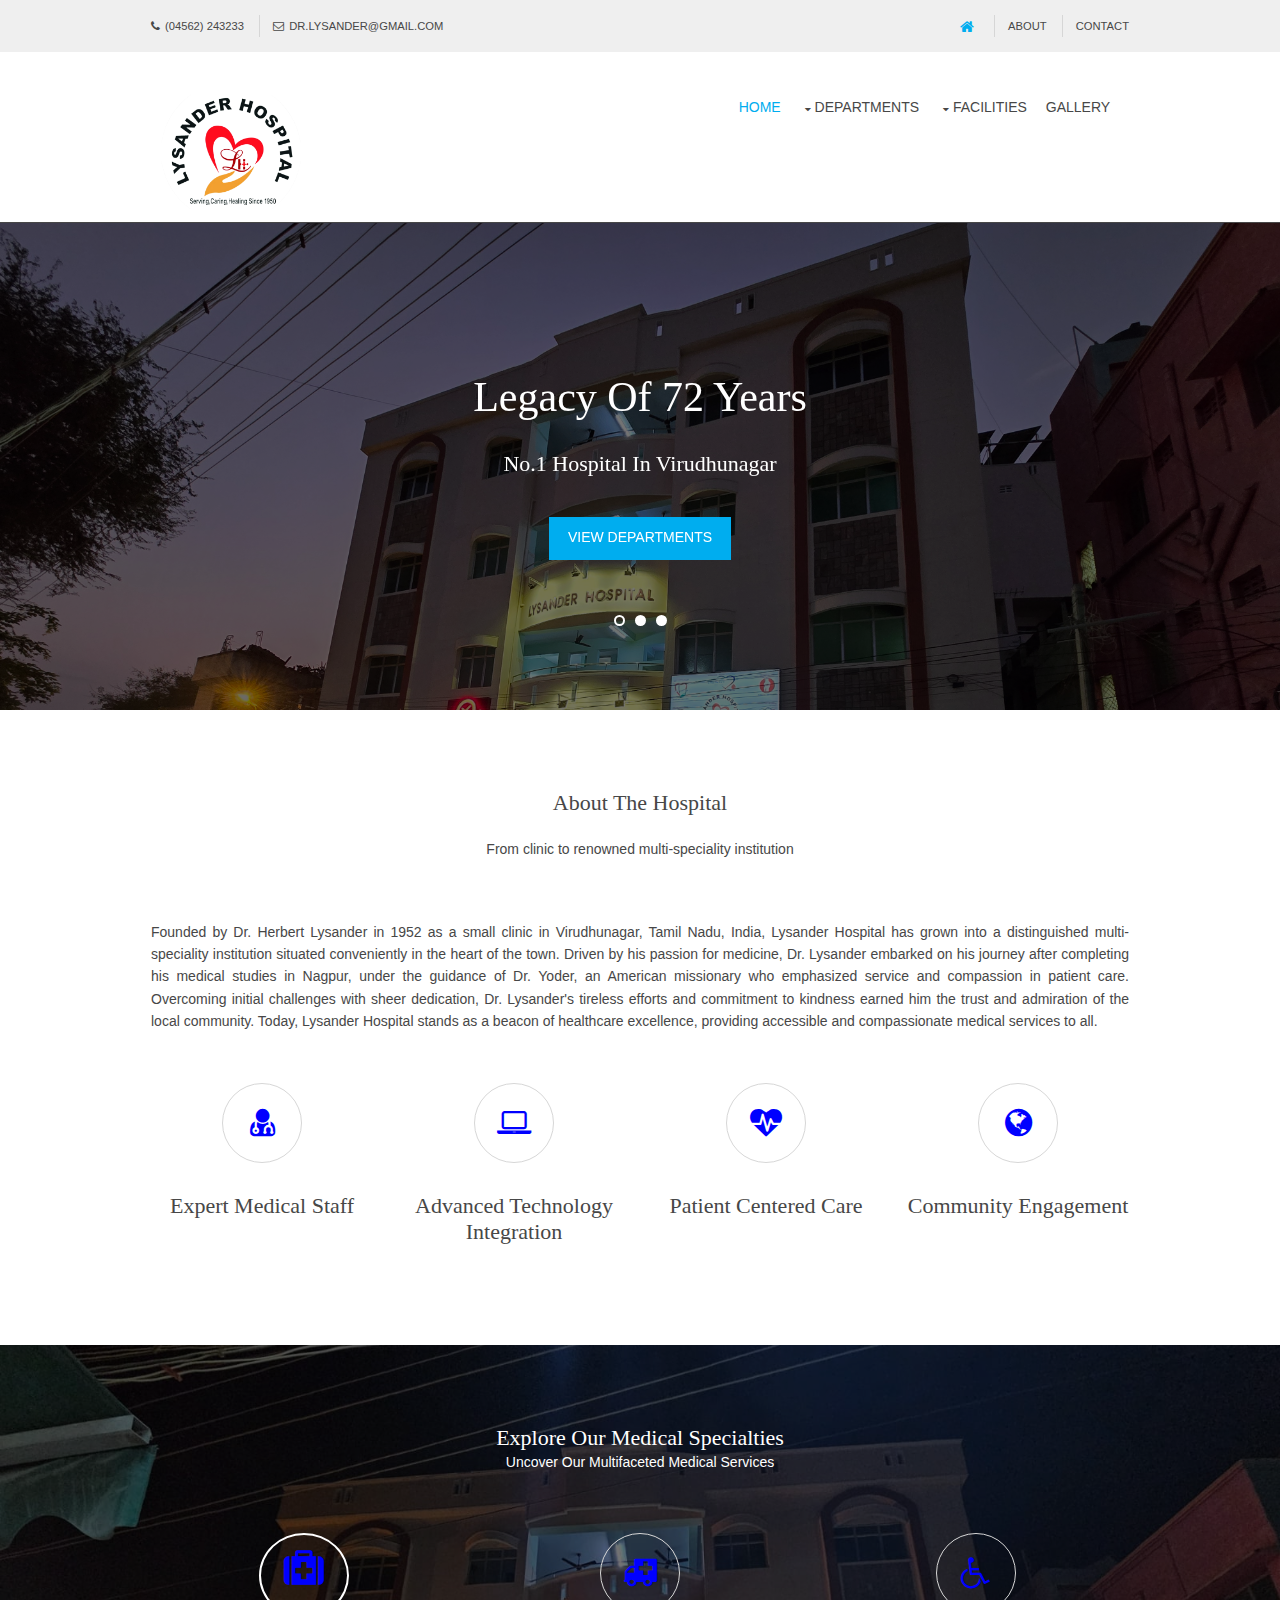
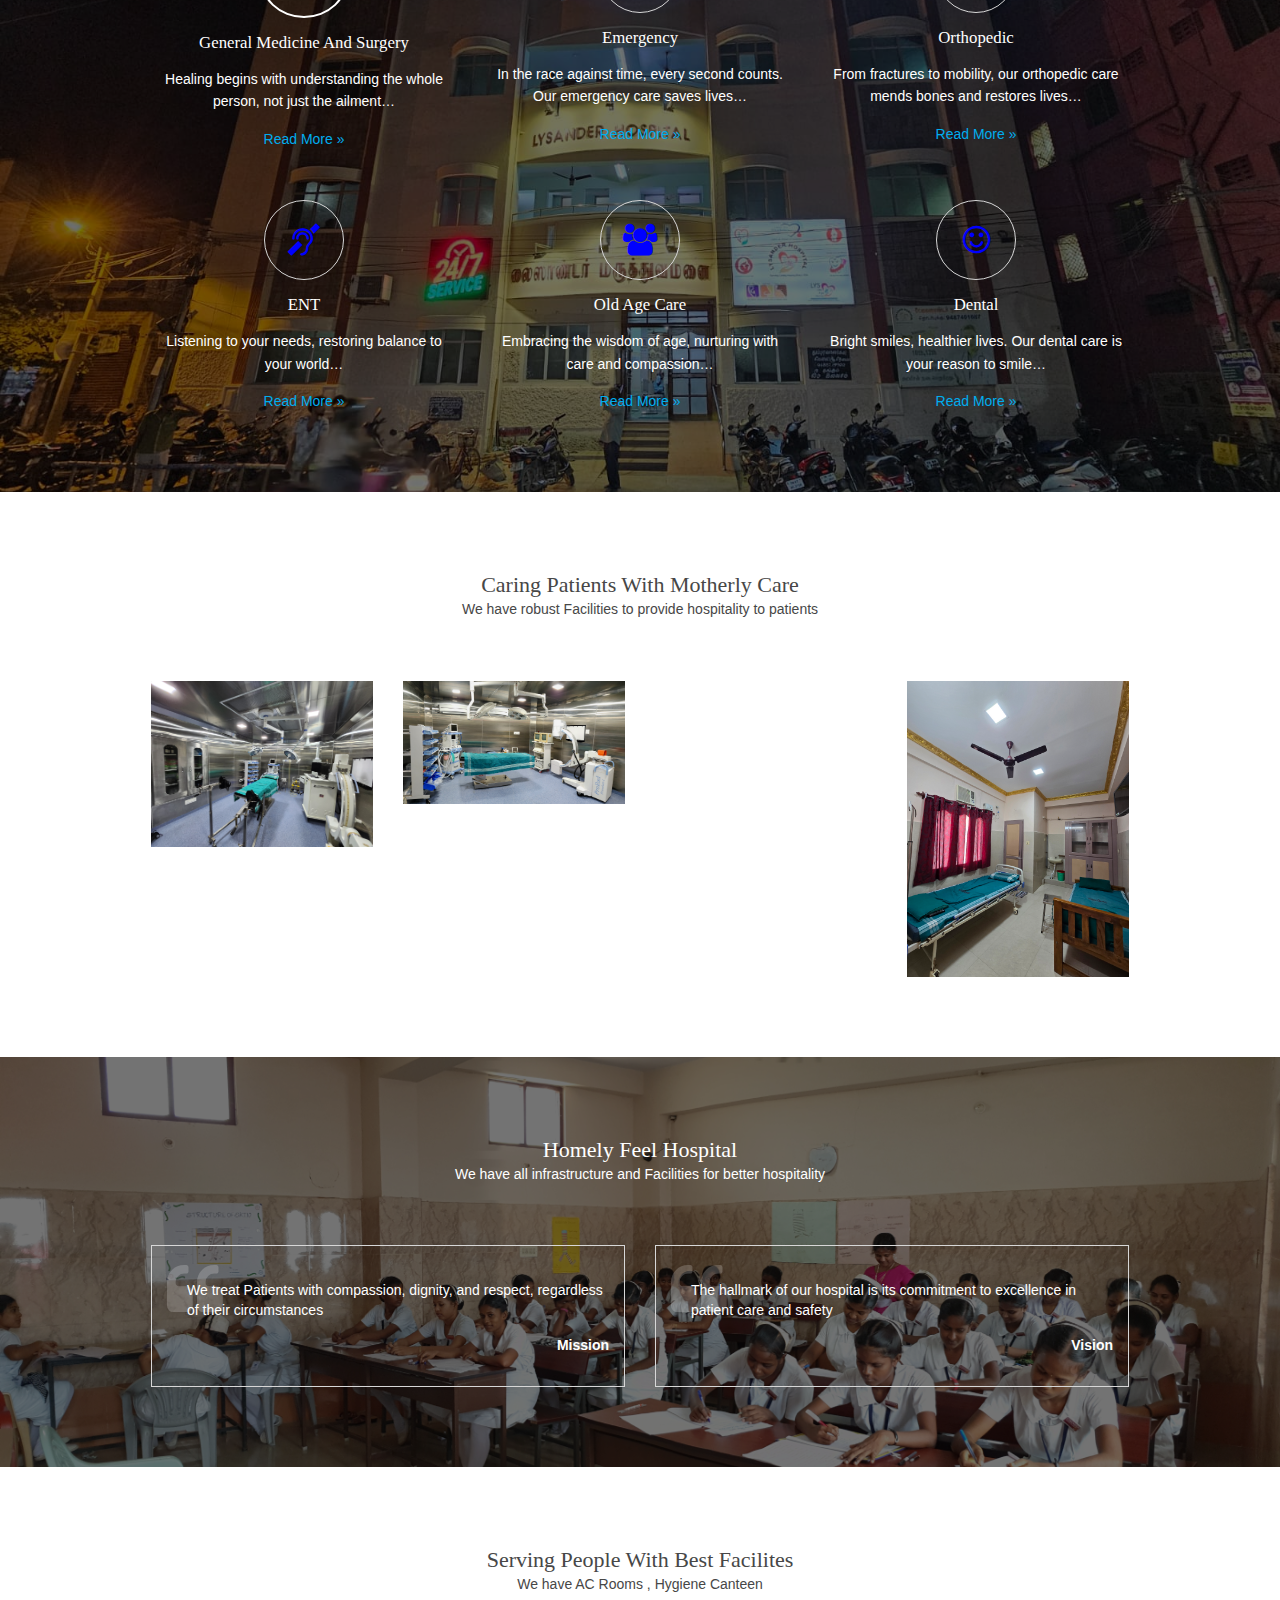
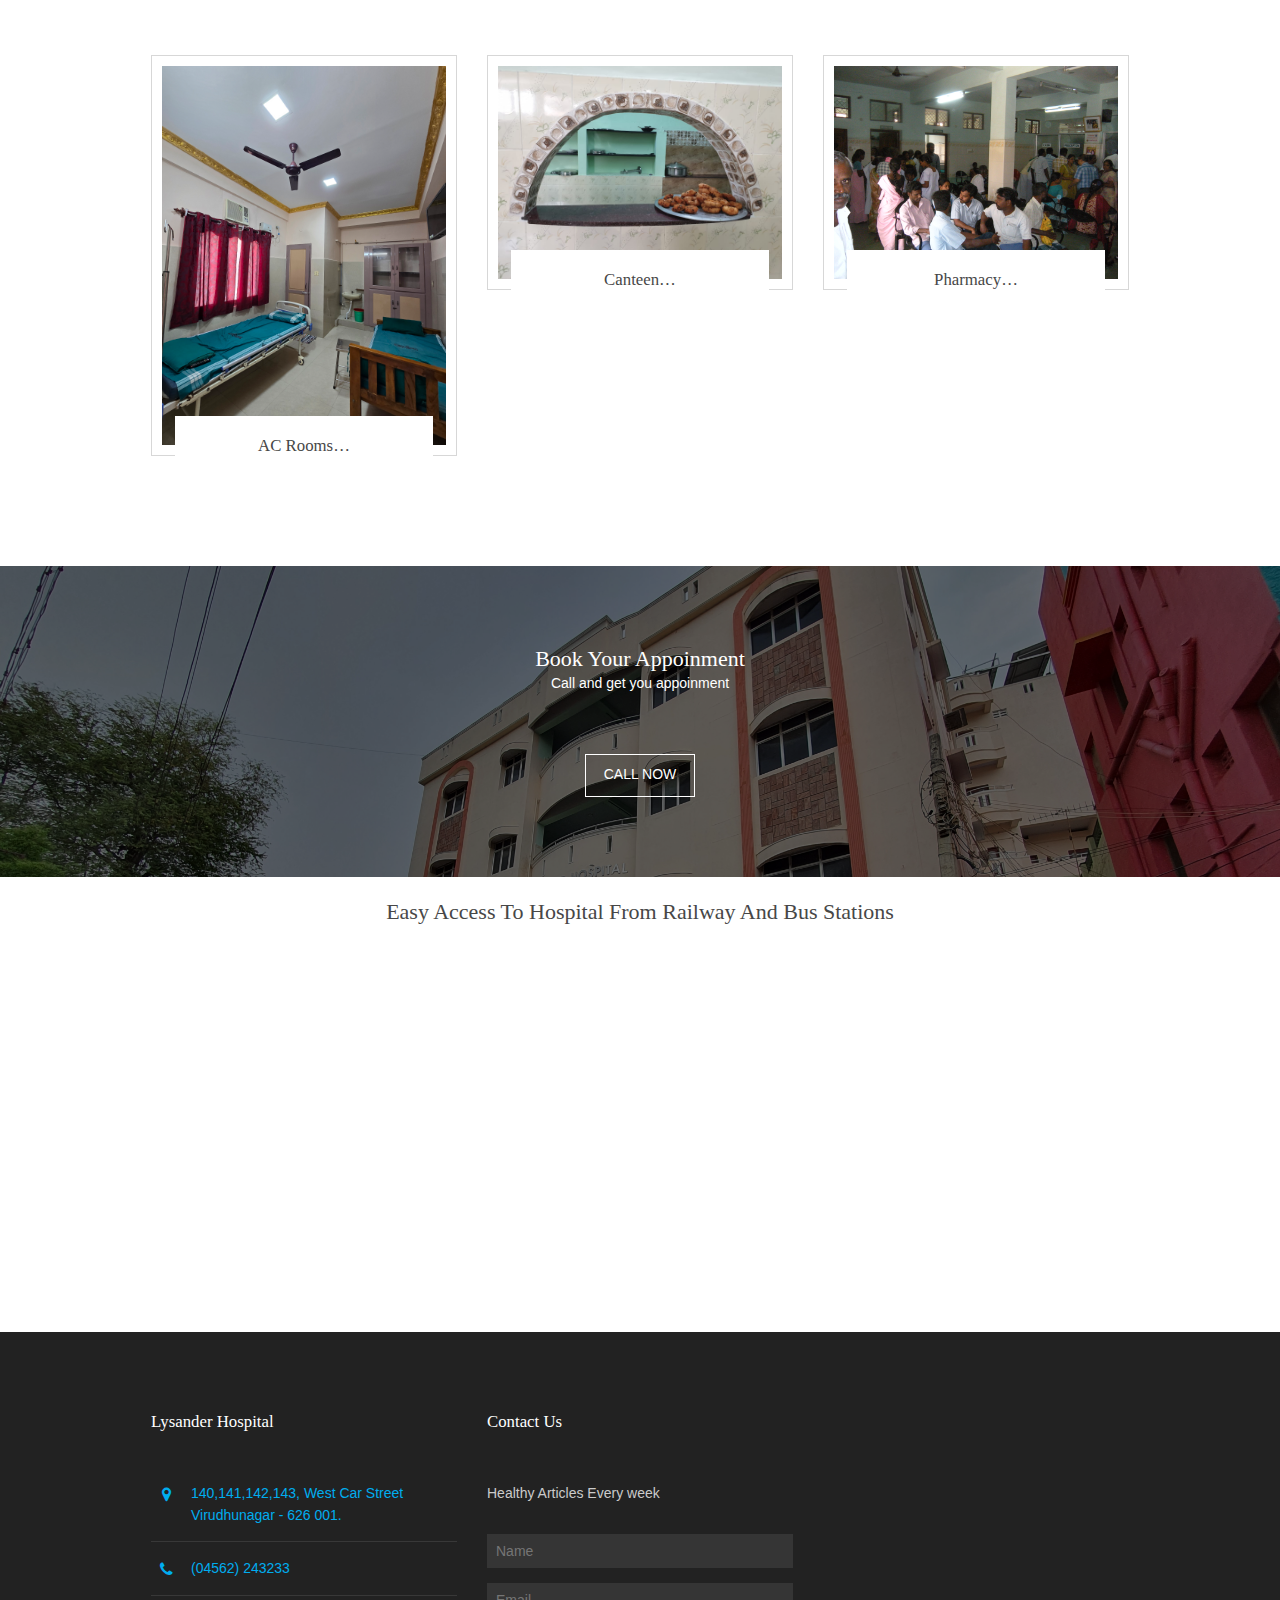
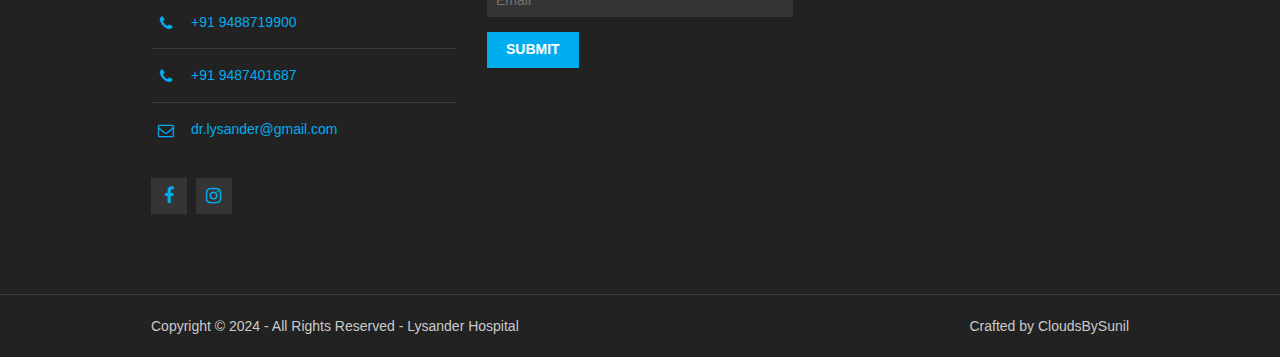
==== commit 4afdffb0: "Updates" ====
--- a/index.html
+++ b/index.html
@@ -17,7 +17,7 @@
     <div class="fl_left">
       <ul class="nospace">
         <li><i class="fa fa-phone"></i><a href="tel:04562243233">(04562) 243233</a></li>
-        <li><i class="fa fa-envelope-o"></i><a href="mailto:lysanderhospital@hotmail.com">lysanderhospital@hotmail.com</a> </li>
+        <li><i class="fa fa-envelope-o"></i><a href="mailto:dr.lysander@gmail.com">dr.lysander@gmail.com</a> </li>
       </ul>
     </div>
     <div class="fl_right">
@@ -364,7 +364,7 @@
         <li><a href="tel:04562243233"><i class="fa fa-phone"></i> (04562) 243233</a></li>
         <li><a href="tel:9488719900"><i class="fa fa-phone"></i> +91 9488719900</a></li>
         <li><a href="tel:9487401687"><i class="fa fa-phone"></i> +91 9487401687</a></li>
-        <li><a href="mailto:dr.lysander@gmail.com"><i class="fa fa-envelope-o"></i>lysanderhospital@hotmail.com</a></li>
+        <li><a href="mailto:dr.lysander@gmail.com"><i class="fa fa-envelope-o"></i>dr.lysander@gmail.com</a></li>
       </ul>
       <ul class="faico clear">
         <li><a class="faicon-facebook" href="#"><i class="fa fa-facebook"></i></a></li>
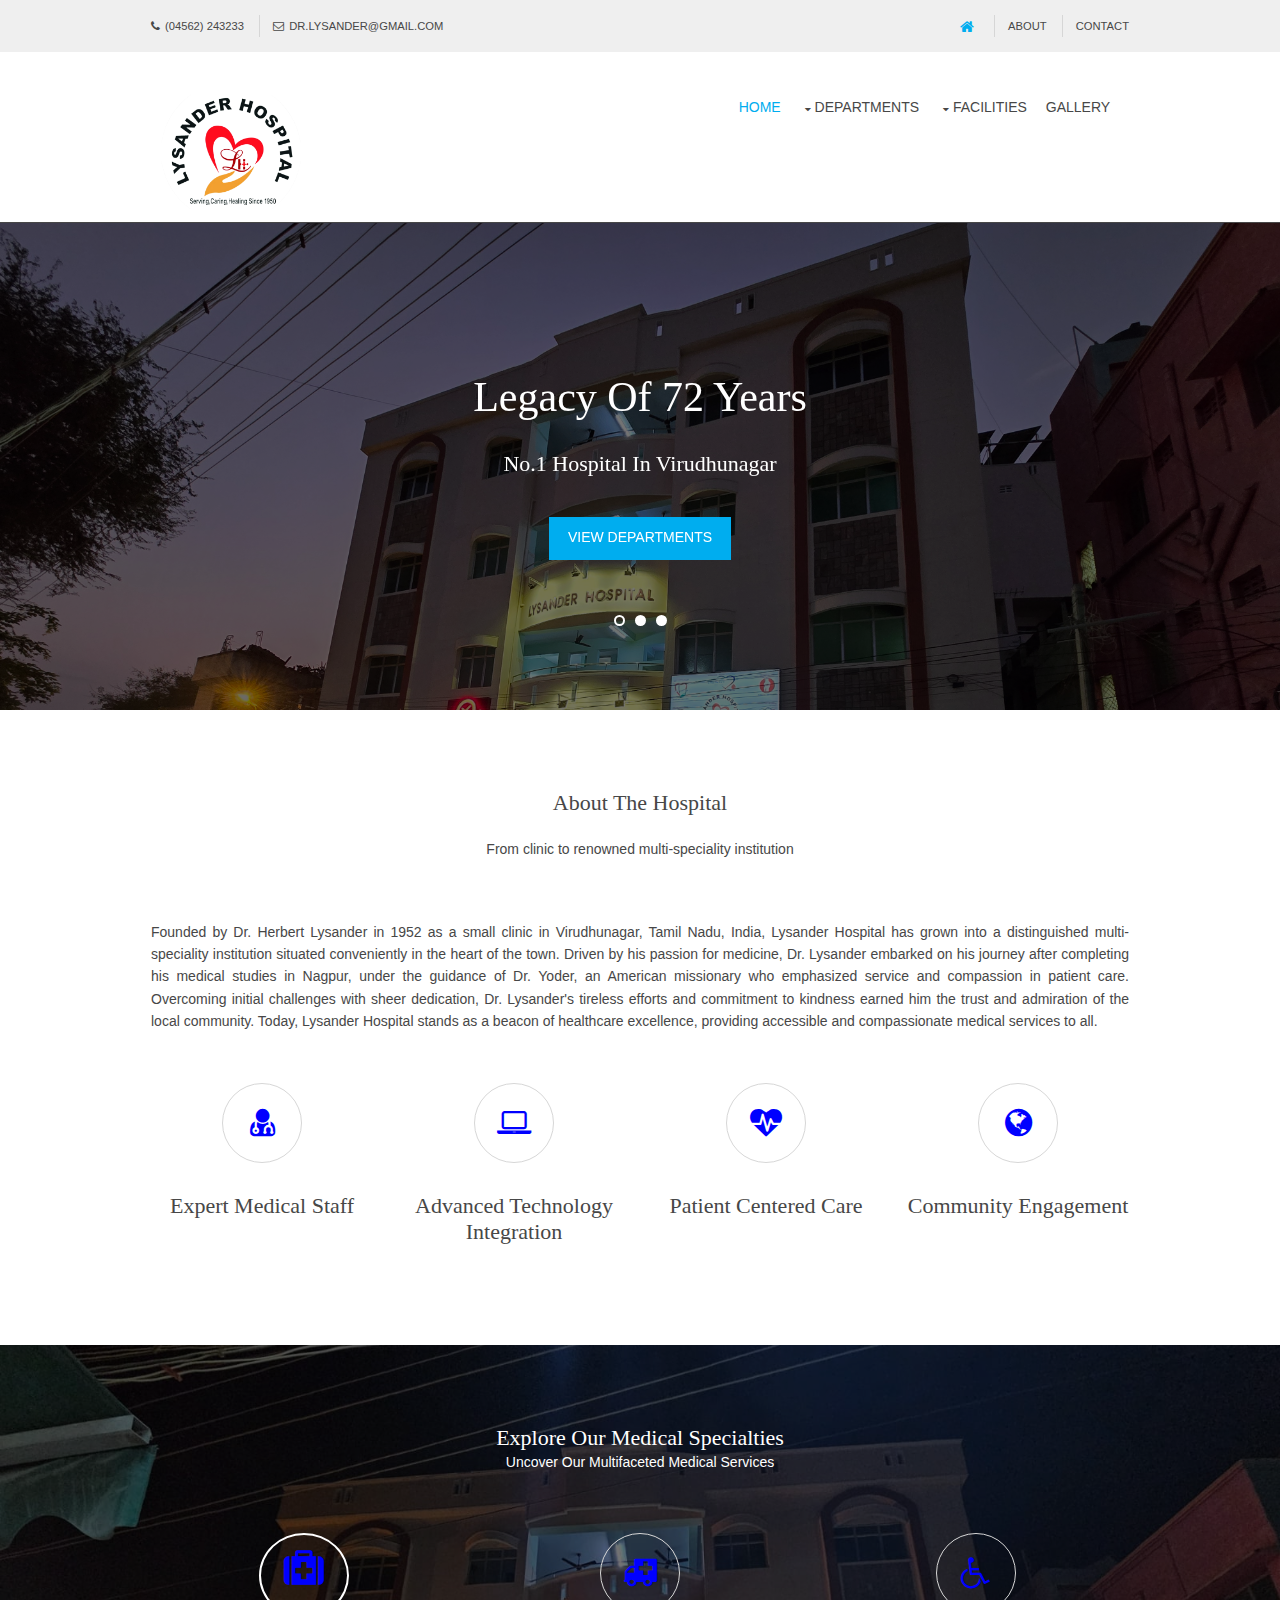
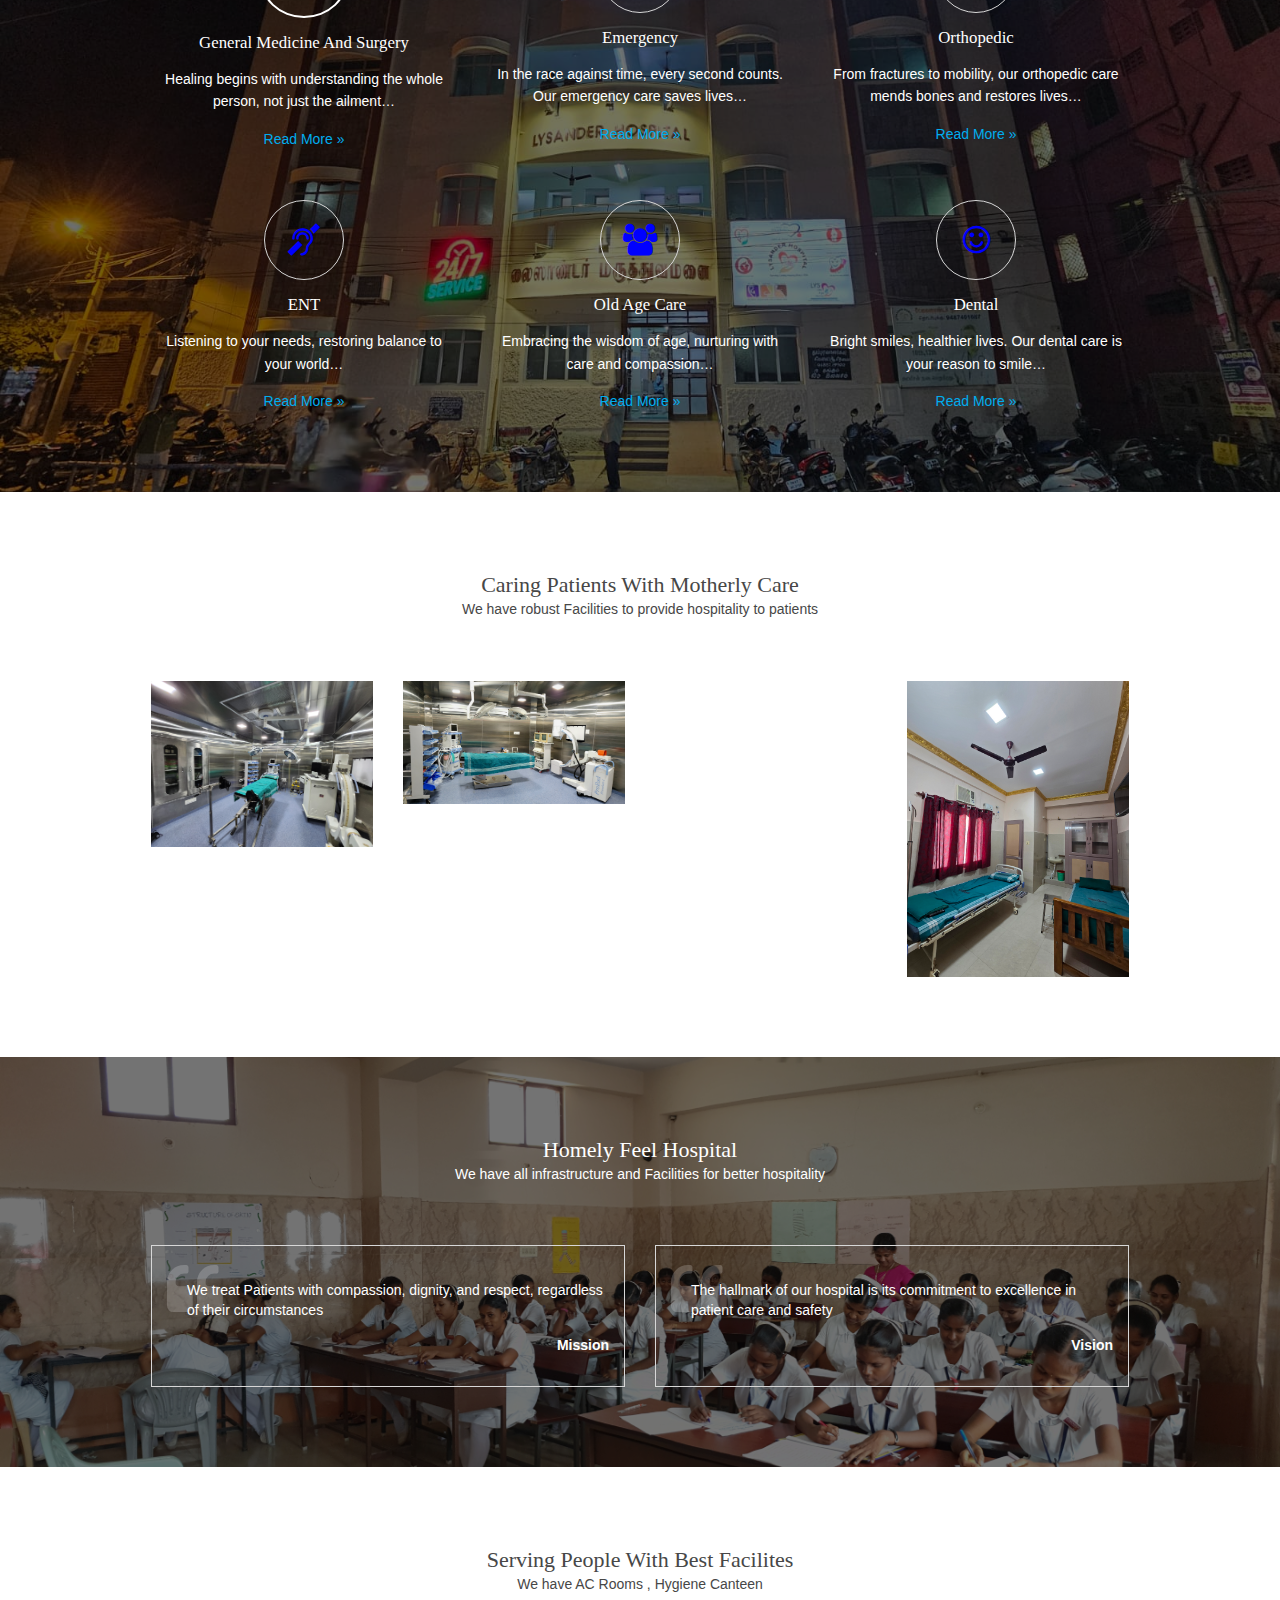
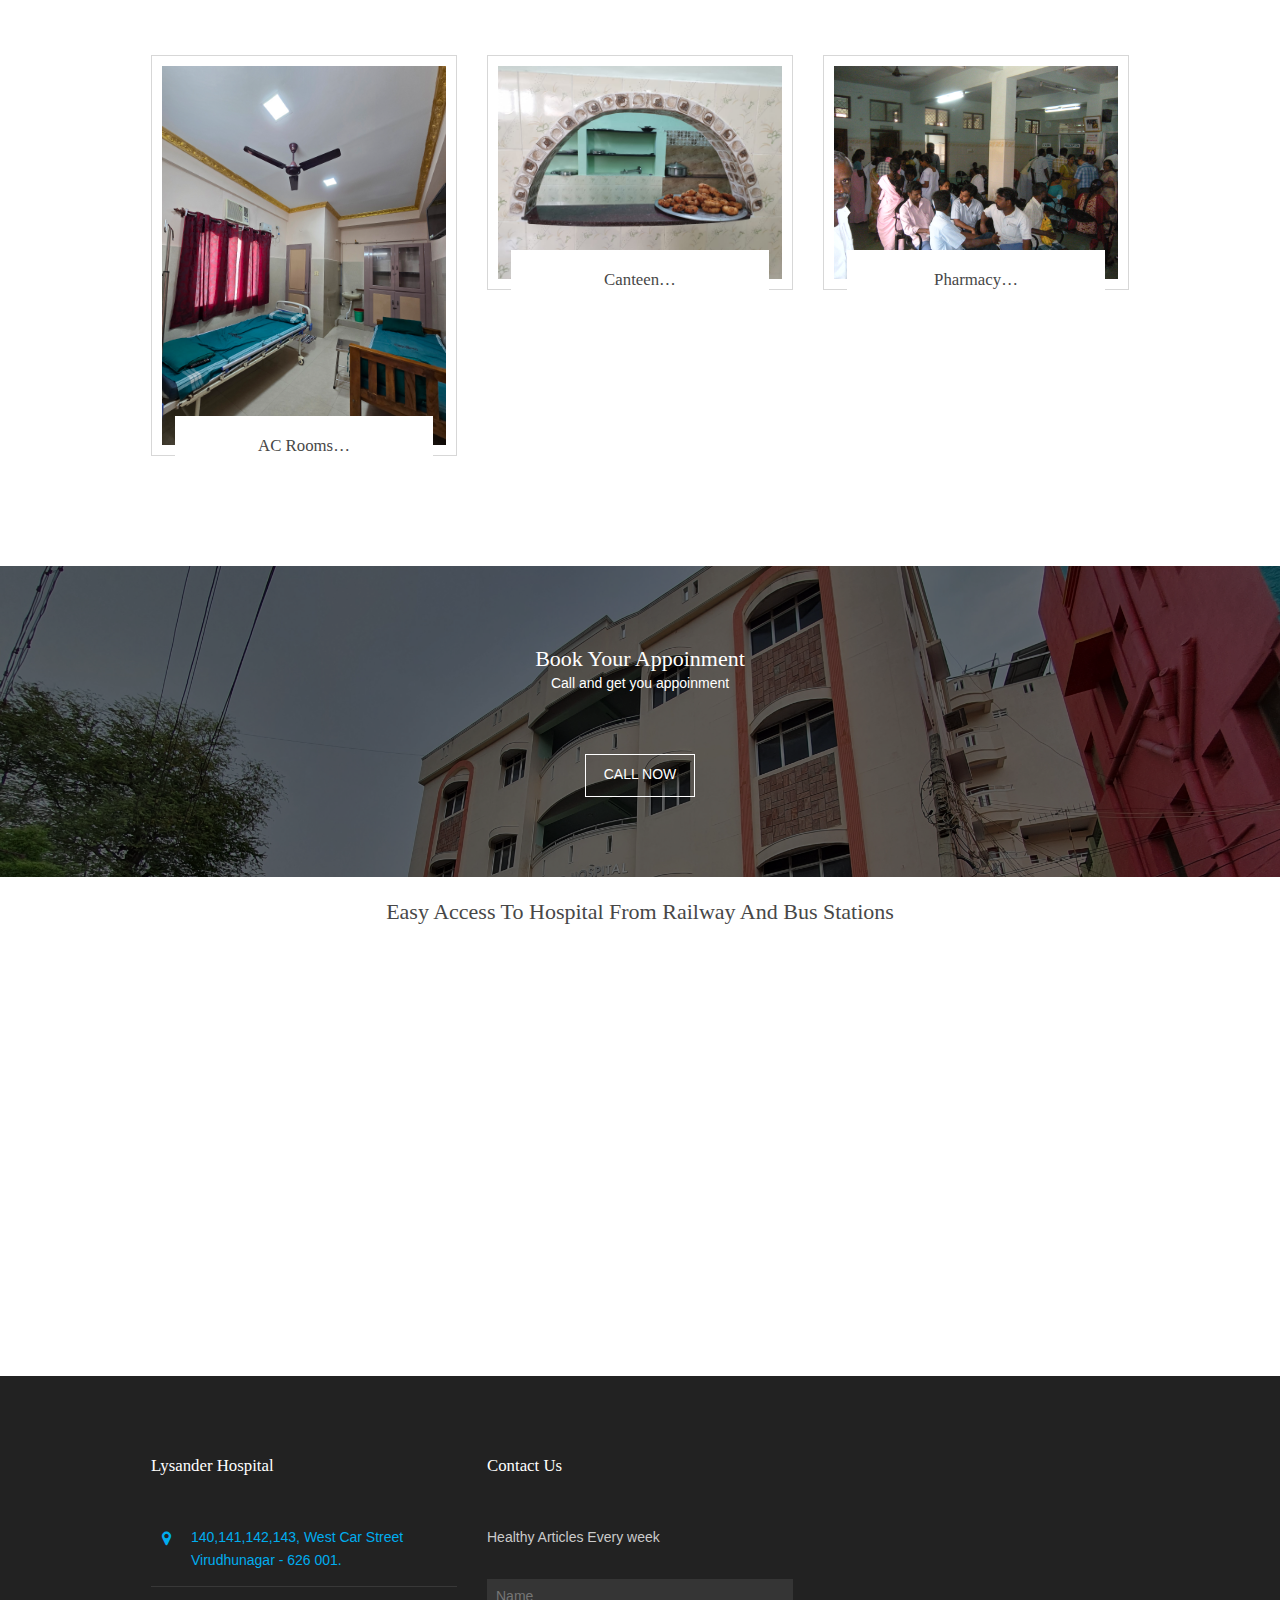
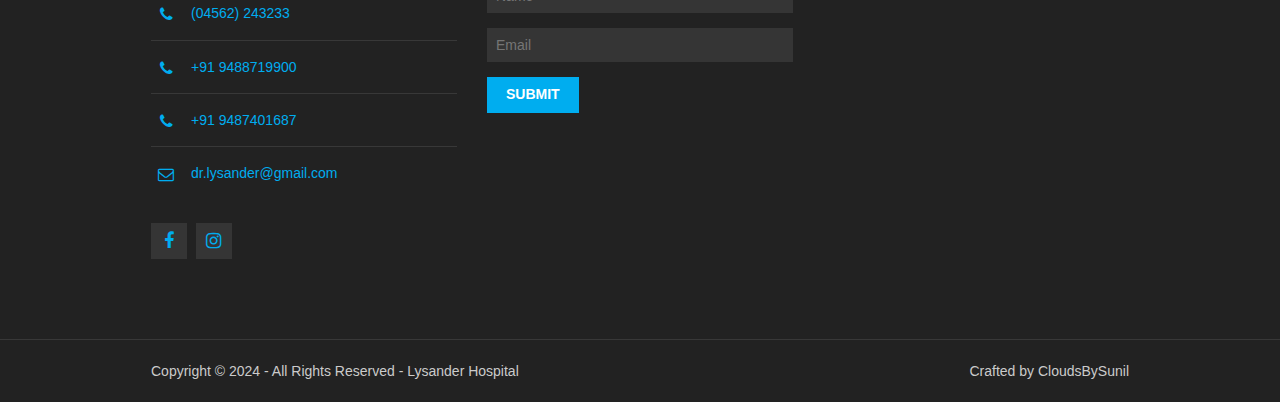
==== commit d6a7c2d7: "i" ====
--- a/index.html
+++ b/index.html
@@ -1,6 +1,5 @@
 <!DOCTYPE html>
 <html lang="">
-<!-- To declare your language - read more here: https://www.w3.org/International/questions/qa-html-language-declarations -->
 <head>
 <title>Lysander Hospital</title>
 <meta charset="utf-8">
@@ -333,7 +332,7 @@
       <h3 class="heading">Book your appoinment</h3>
       <p>Call and get you appoinment</p>
     </div>
-    <footer><a class="btn inverse" href="#">Call now</a></footer>
+    <footer><a class="btn inverse" href="tel:04562243233">Call now</a></footer>
     <!-- ################################################################################################ -->
   </article>
 </div>
@@ -344,7 +343,7 @@
     <h3>Easy access to hospital from railway and bus stations</h3>
   </center>
   <iframe src="https://www.google.com/maps/embed?pb=!1m18!1m12!1m3!1d3601.134838947073!2d77.95060148679401!3d9.586739452726153!2m3!1f0!2f0!3f0!3m2!1i1024!2i768!4f13.1!3m3!1m2!1s0x3b012c97cec9c72f%3A0xc62877870ee2ef93!2sLysander%20Hospital!5e1!3m2!1sen!2sin!4v1712230063205!5m2!1sen!2sin" width="100%" height="380" style="border:0;" allowfullscreen="" loading="lazy" referrerpolicy="no-referrer-when-downgrade"></iframe>
-<br>
+<br><br><br>
 </div>
 <!-- ################################################################################################ -->
 <!-- ################################################################################################ -->
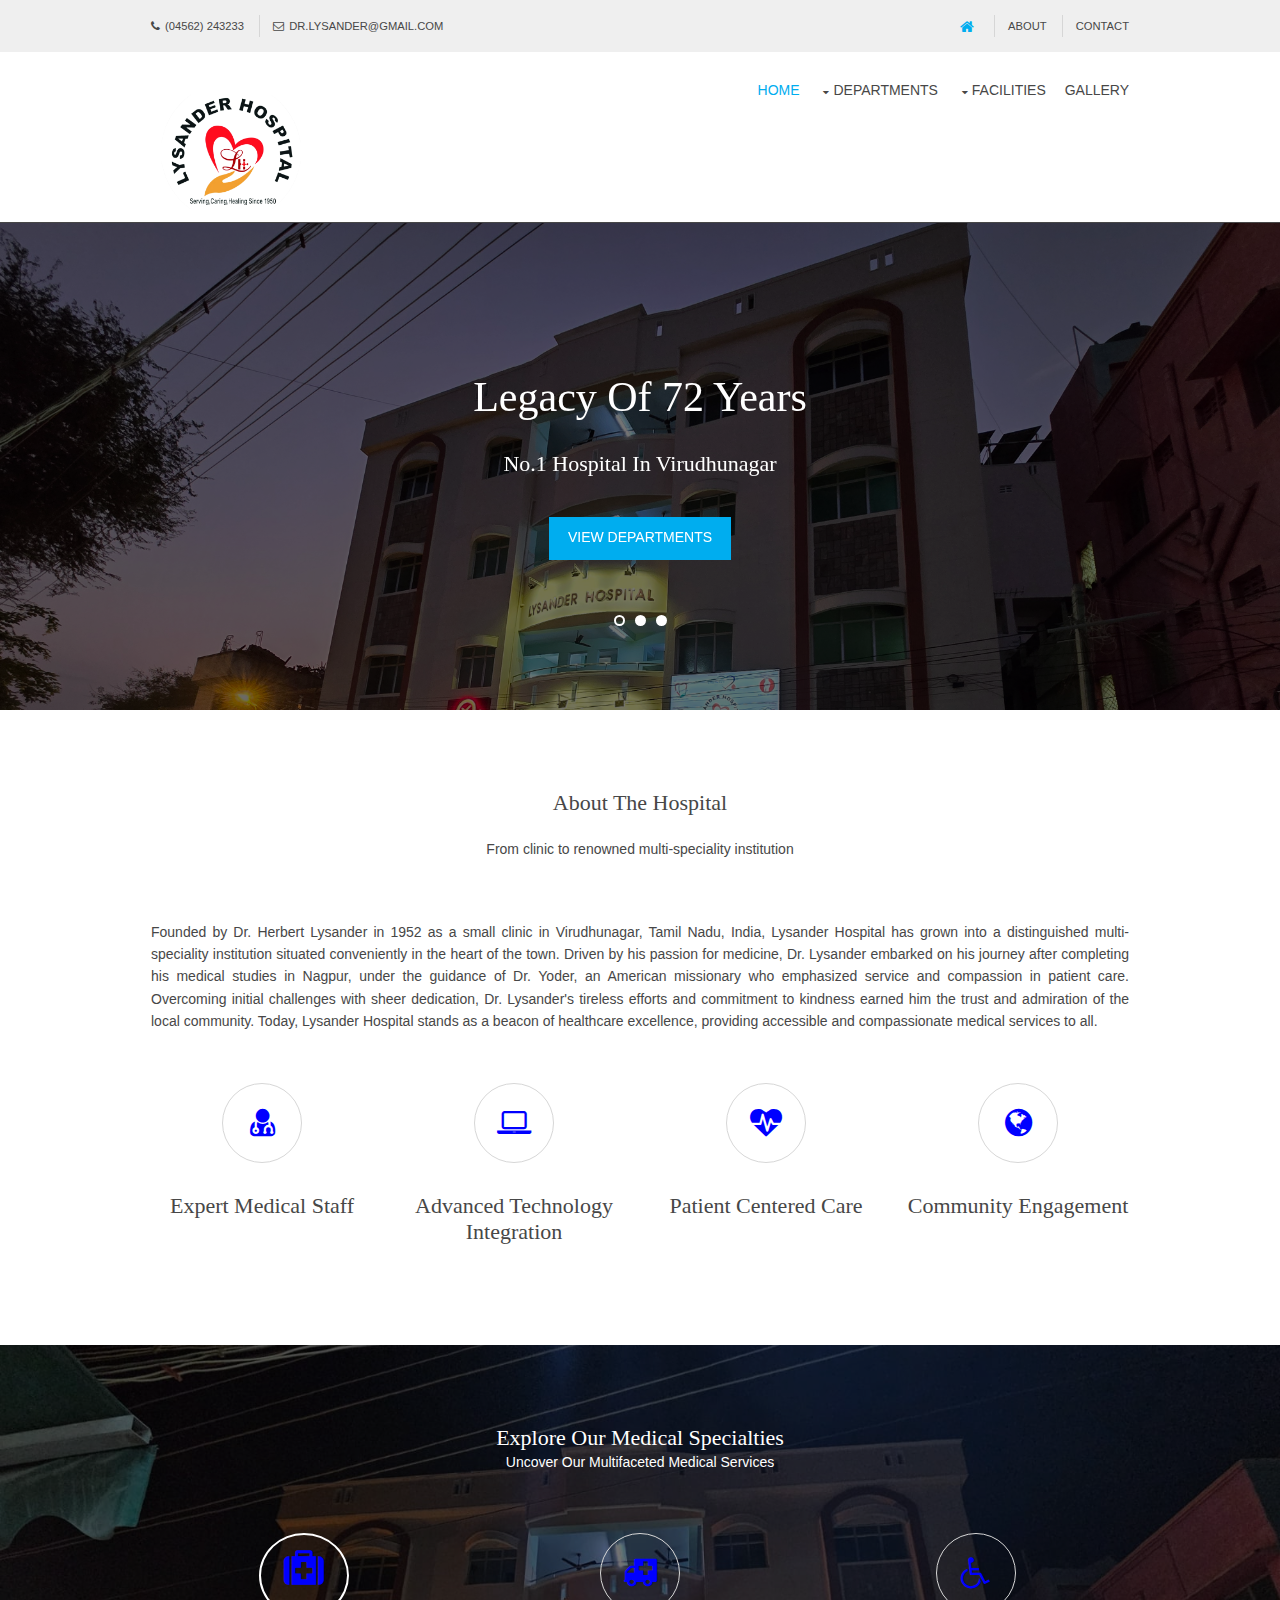
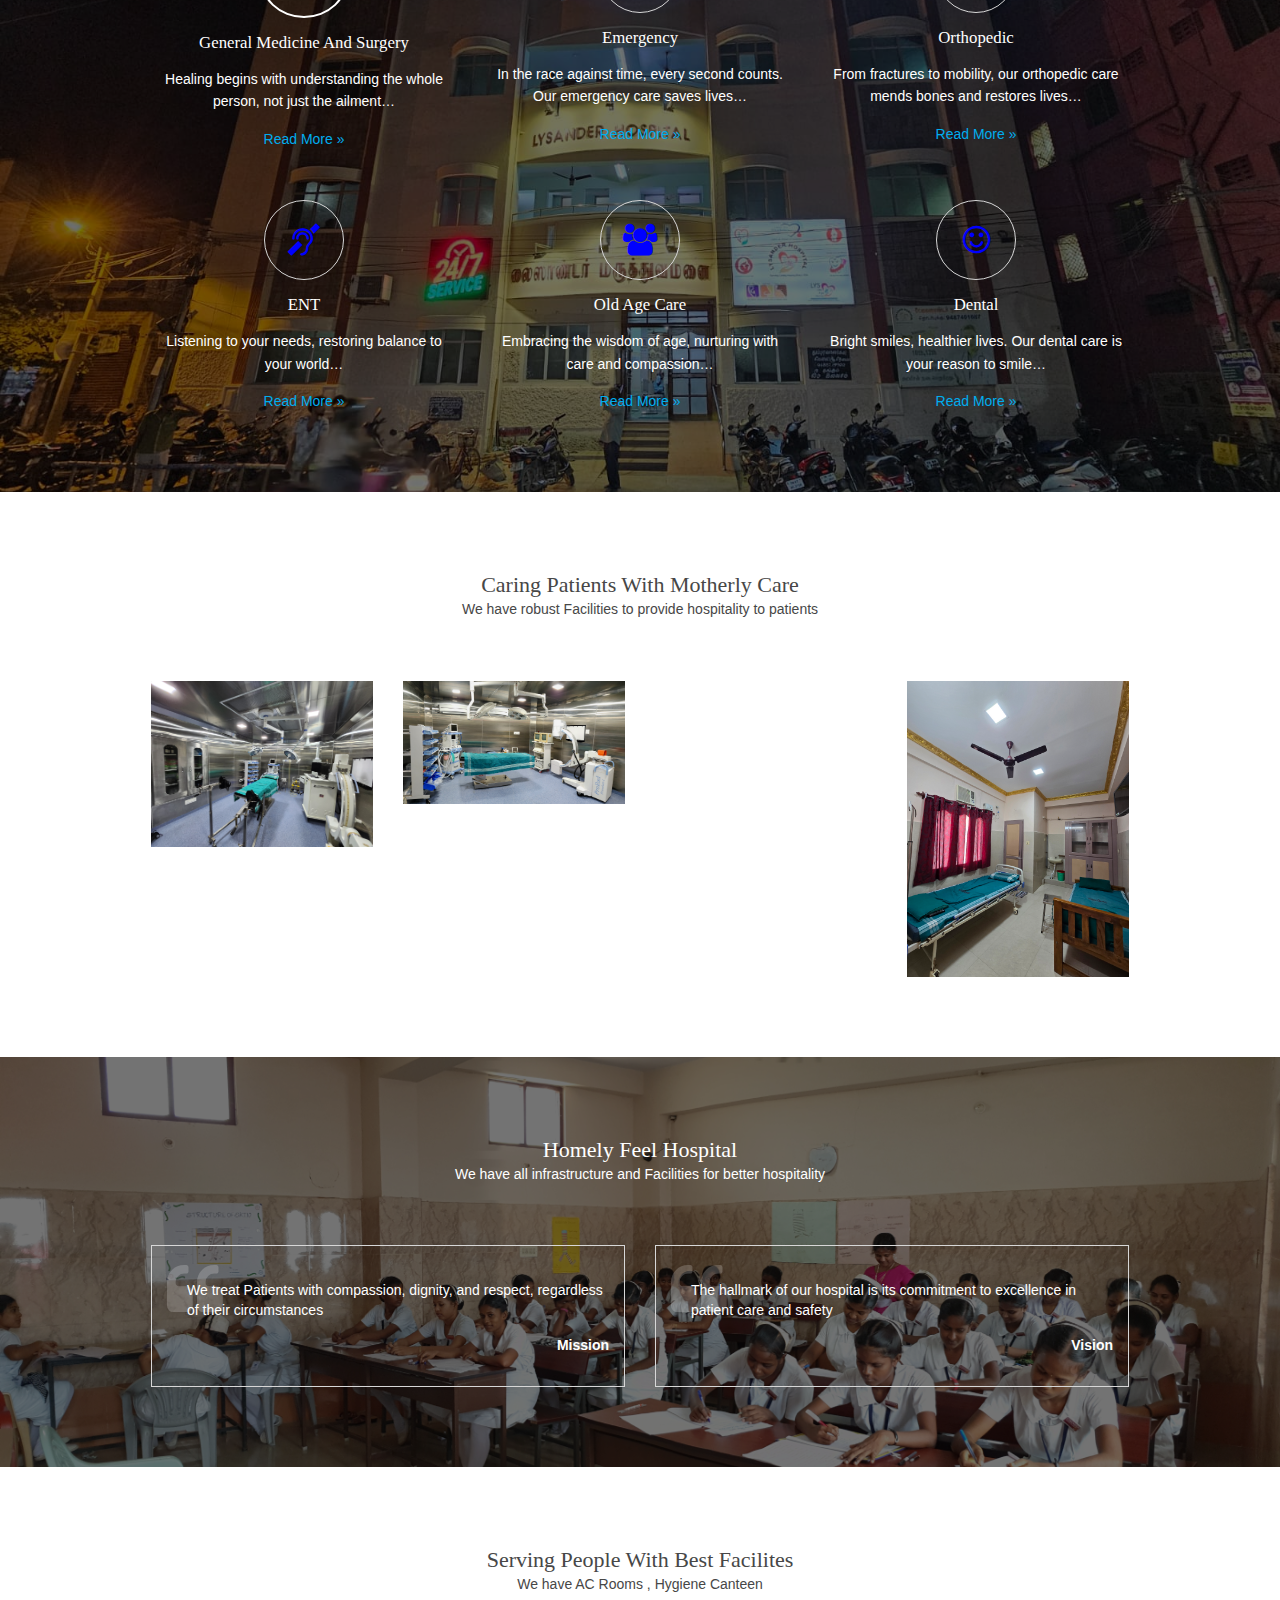
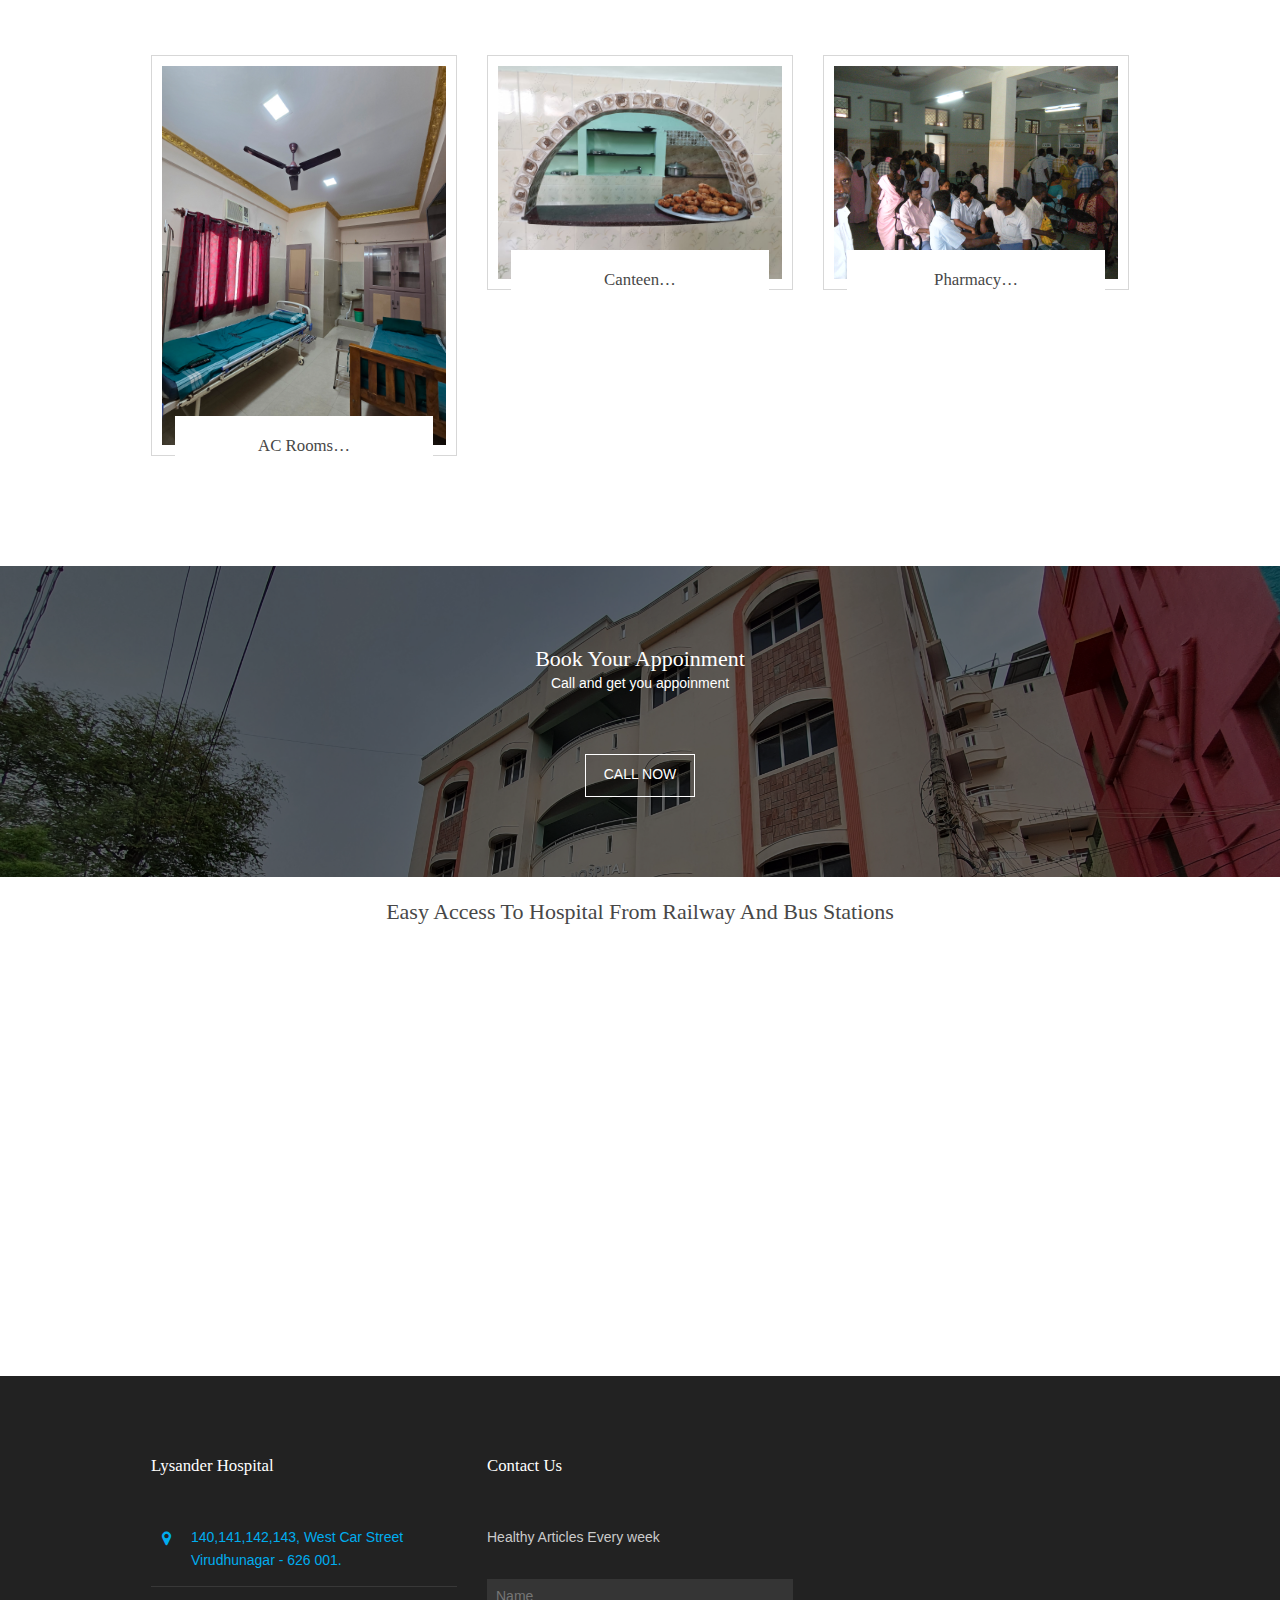
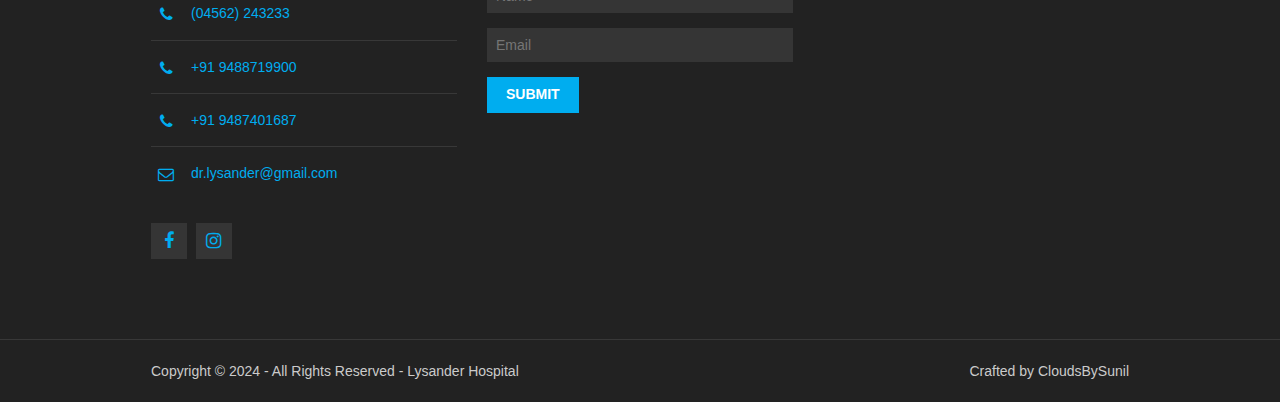
==== commit 9ccb0c99: "i" ====
--- a/index.html
+++ b/index.html
@@ -68,7 +68,6 @@
             -->
         </li>
         <li><a href="gallery.html">Gallery</a></li>
-        <li><a href="#"></a></li>
       </ul>
     </nav>
     <!-- ################################################################################################ -->
@@ -95,7 +94,8 @@
             <h3 class="heading">Patient Centric care</h3>
             <h5>Serving Patients with motherly care</h5>
           <!--  <p>Your Health being the top priority </p> -->
-            <footer><a class="btn inverse" href="#facility">View Facilites</a></footer>
+            <footer><a class="btn" href="#facility">View Facilites</a></footer>
+        <!--    <footer><a class="btn inverse" href="#facility">View Facilites</a></footer>  -->
           </article>
         </li>
         <li>
@@ -354,7 +354,8 @@
     <div class="one_third first">
      <a href="index.html"><h6 class="heading">Lysander Hospital</h6></a>
       <ul class="nospace btmspace-30 linklist contact">
-        <li><a href="https://maps.app.goo.gl/1KYiAZzsRJtCy2a28"><i class="fa fa-map-marker"></i>
+        <li><a href="https://maps.app.goo.gl/1KYiAZzsRJtCy2a28">
+          <i class="fa fa-map-marker"></i>
           <address>
          140,141,142,143, West Car Street  Virudhunagar - 626 001.
           </address>
